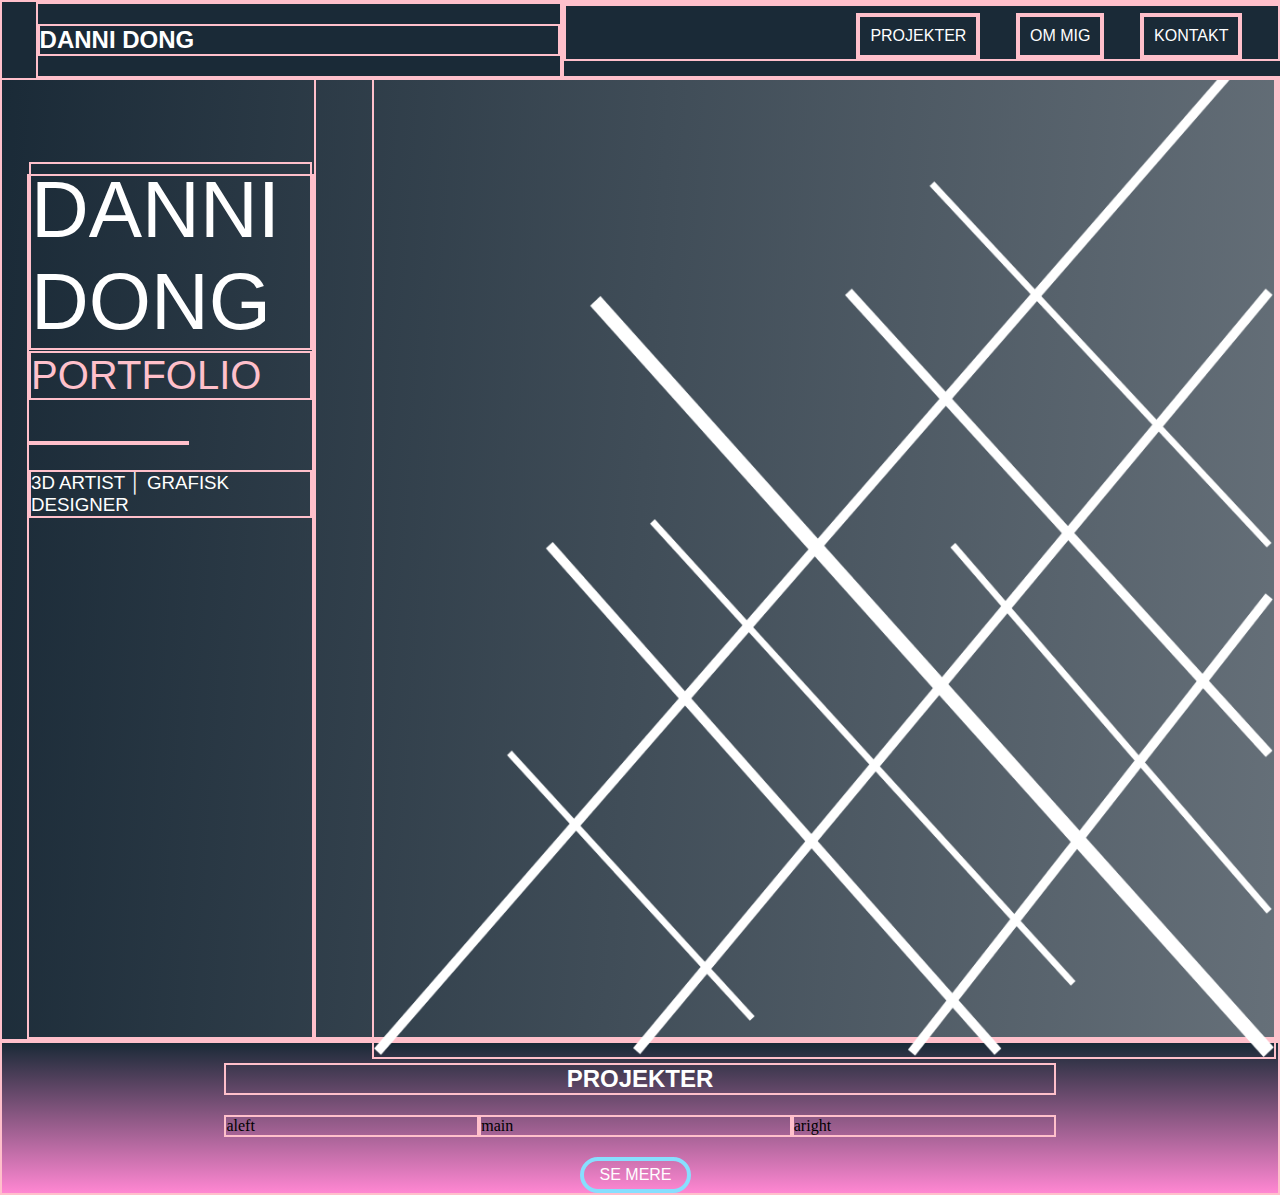
==== index.html @ 716572ba "homepage" ====
<!DOCTYPE html>
<html lang="en">

<head>
    <meta charset="UTF-8">
    <meta http-equiv="X-UA-Compatible" content="IE=edge">
    <meta name="viewport" content="width=device-width, initial-scale=1.0">
    <title>Exam</title>
    <link rel="stylesheet" href="style.css">
</head>

<body>
    <!--Menu-->
    <div class="header-nav-wrapper">
        <header class="header">
            <h2 class="menubar-name">DANNI DONG</h2>
        </header>
        <nav class="nav">

            <ul>
                <li><a href="#">KONTAKT</a></li>
                <li><a href="#">OM MIG</a></li>
                <li><a href="#">PROJEKTER</a></li>
            </ul>
        </nav>
    </div>

    <!--frontpage-->
    <div class="wrapper">
        <section class="start">
            <h1 class="name">DANNI DONG</h1>
            <h2 class="portfolio">PORTFOLIO</h2>
            <hr>
            <br>
            <h3 class="career">3D ARTIST │ GRAFISK DESIGNER</h3>

        </section>
        <div class="animation">
            animation
            <img class="landingpage_pic" src="pics/Group_1.png">
        </div>
    </div>
    <!--projekter-->

    <div class="project-wrapper">
        <h2 class="projects">PROJEKTER</h1>
            <aside class="project-aleft">aleft</aside>
            <main class="project-main">main</main>
            <aside class="project-aright">aright</aside>
            <a class="button" href="#">SE MERE</a>
    </div>


    </div>






</body>

</html>
---- style.css ----
body {
    margin: 0;
    padding: 0;
}

.wrapper {
    display: grid;
    grid-column: 1fr 1fr 1fr 1fr;
    grid-template-areas: 
    "top-section top-section animation animation";
    background: rgb(26,42,55);
    background: linear-gradient(94deg, rgba(26,42,55,1) 0%, rgba(102,112,121,1) 100%);
    color: white;
    
    
}
.name {
    font-size: 500%;
    margin-top:-5%;
    font-family: 'Segoe UI', Tahoma, Geneva, Verdana, sans-serif;
    font-weight: 400;
    margin-bottom: 5%;
  
}

.portfolio {
    font-size: 250%;
    font-family: 'Segoe UI', Tahoma, Geneva, Verdana, sans-serif;
    font-weight: 300;
    color: pink;
    margin-top: -4.5%;
}

hr {
    background-color: #87DFFF;
    width: 55%;
    float: left;
}

.menubar-name {
 color: white;
 font-family: 'Segoe UI', Tahoma, Geneva, Verdana, sans-serif;
}

.career {
    color: white;
    font-family: 'Segoe UI', Tahoma, Geneva, Verdana, sans-serif;
    font-weight: 400;
}

.start {
    grid-area: top-section;
    margin-left: 8.0%;
    margin-top: 55%;
}

.animation {
    grid-area: animation;
}



.header-nav-wrapper {
    display: grid;
    grid-column: 1fr 1fr ;
    grid-template-areas: 
    "header nav";
    background-color: #1A2A37;
    position: fixed;
    width: 100%;
}

.header {
    grid-area: header;
    margin-left: 6%;
}

.nav {
    grid-area: nav;
}



ul {
    list-style-type: none;
    padding: 0;
    margin: 0;
    overflow: hidden;

}

li {
    float: right;
    margin-right: 5%;
    margin-top: 1%;

}
li a {
    font-size: 15;
    display: block;
    text-decoration: none;
    text-align: center;
    color: white;
    padding: 10px;
    font-family: 'Segoe UI', Tahoma, Geneva, Verdana, sans-serif;
  
}

.landingpage_pic{
    height: 100%;
    width: 100vh;
    float: right;
}

body *{
    border: 2px solid pink;
}

.project-wrapper {
    
    display: grid;
    grid-column: 2% 1fr 1fr 1fr 2%;
    grid-template-areas: 
    ". projects-header projects-header projects-header ."
    ". aleft main aright ."
    ". . button . .";
    background: rgb(26,42,55);
    background: linear-gradient(180deg, rgba(26,42,55,1) 0%, rgba(255,135,210,1) 100%);

}

.project-aleft {
    grid-area: aleft;
}

.project-main {
    grid-area: main;
}

.project-aright {
    grid-area: aright;
}

.projects {
    grid-area: projects-header;
    text-align: center;
    font-family: 'Segoe UI', Tahoma, Geneva, Verdana, sans-serif;
    color: white;
}

.button {
    grid-area: button;
    padding: 5px;
    border: 4px solid #87DFFF;
    border-radius: 50px;
    text-decoration: none;
    text-align: center;
    width: 30%;
    margin-top: 20px;
    margin-right: auto;
    margin-left: auto;
    font-family: 'Segoe UI', Tahoma, Geneva, Verdana, sans-serif;
    color: white;
    
}
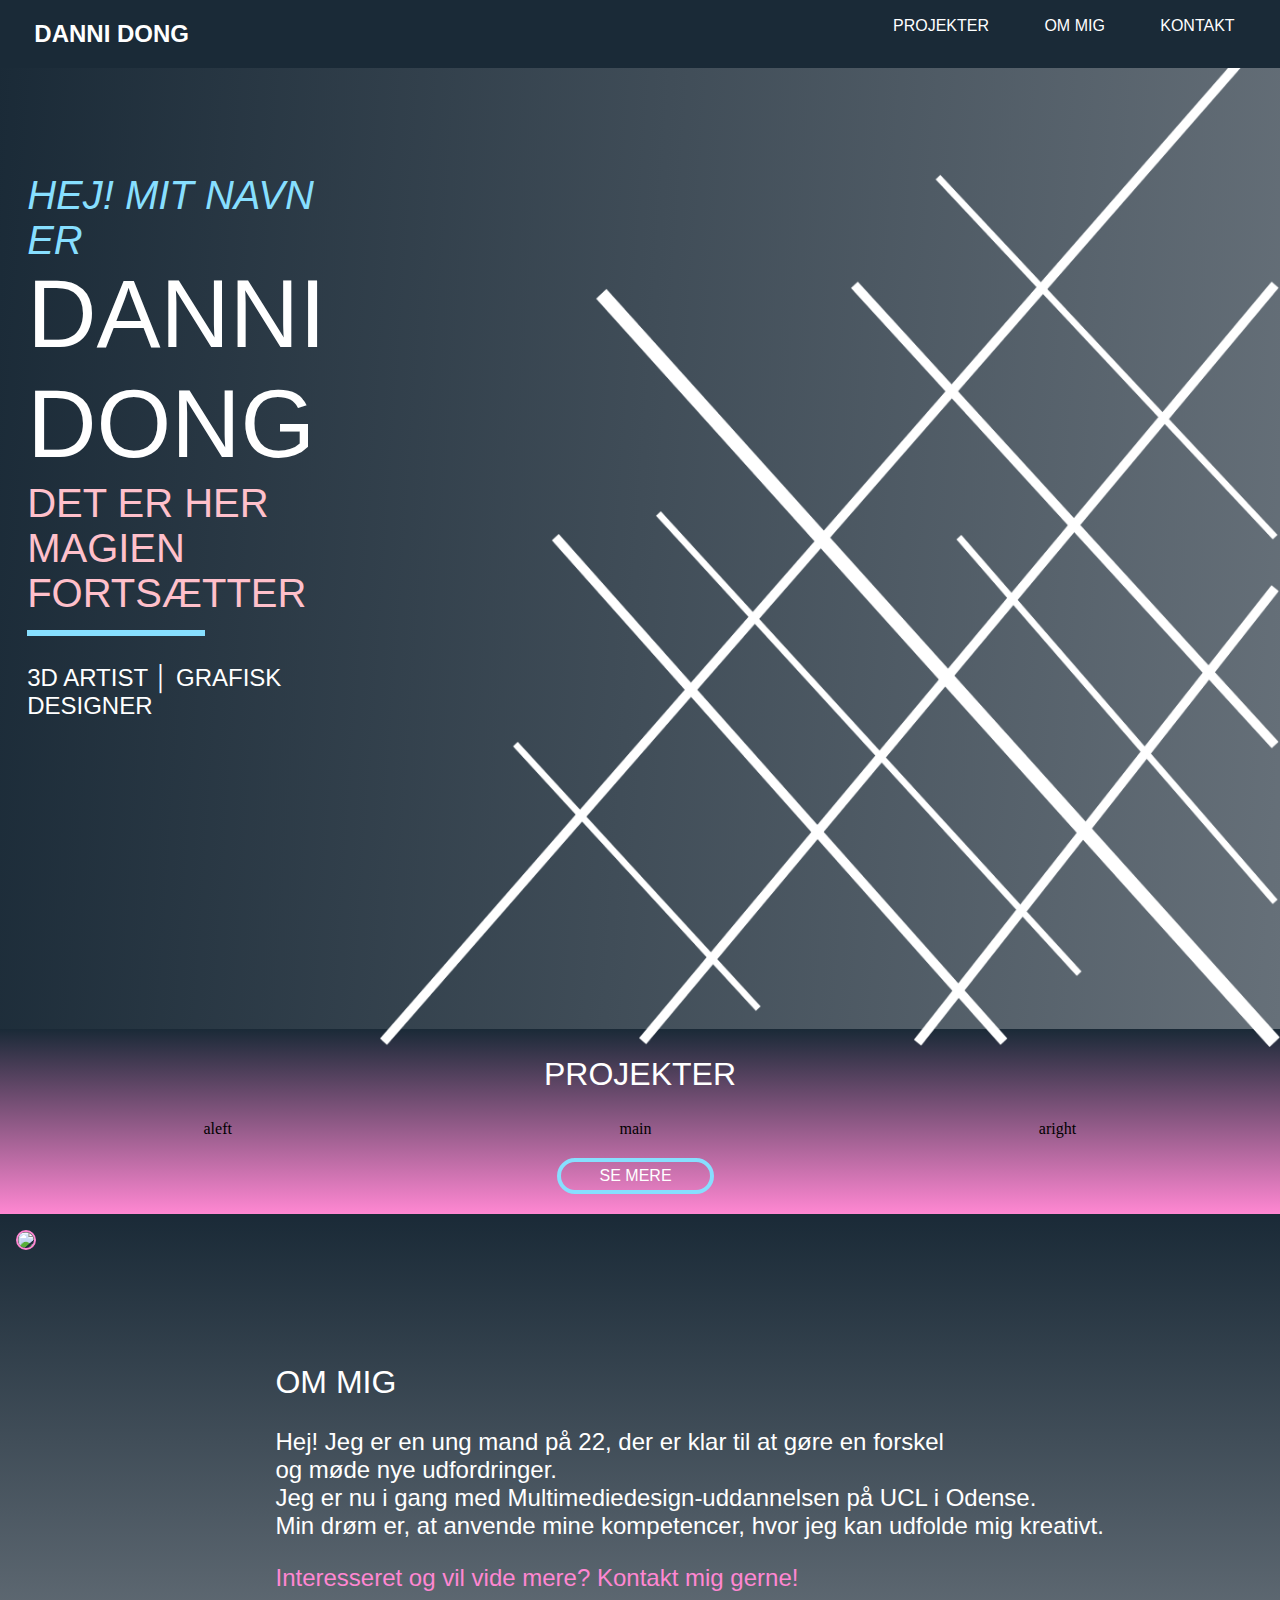
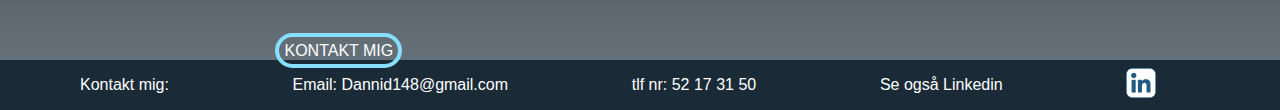
==== commit 6be2a0fa: "homepage" ====
--- a/index.html
+++ b/index.html
@@ -19,7 +19,7 @@
 
             <ul>
                 <li><a href="#">KONTAKT</a></li>
-                <li><a href="#">OM MIG</a></li>
+                <li><a href="#about-wrapper">OM MIG</a></li>
                 <li><a href="#">PROJEKTER</a></li>
             </ul>
         </nav>
@@ -28,8 +28,9 @@
     <!--frontpage-->
     <div class="wrapper">
         <section class="start">
+            <h2 class="intro_text"><i>HEJ! MIT NAVN ER</i></h2>
             <h1 class="name">DANNI DONG</h1>
-            <h2 class="portfolio">PORTFOLIO</h2>
+            <h2 class="portfolio">DET ER HER MAGIEN FORTSÆTTER</h2>
             <hr>
             <br>
             <h3 class="career">3D ARTIST │ GRAFISK DESIGNER</h3>
@@ -43,17 +44,41 @@
     <!--projekter-->
 
     <div class="project-wrapper">
-        <h2 class="projects">PROJEKTER</h1>
+        <h2 class="header_text">PROJEKTER</h1>
             <aside class="project-aleft">aleft</aside>
             <main class="project-main">main</main>
             <aside class="project-aright">aright</aside>
             <a class="button" href="#">SE MERE</a>
+
     </div>
+    <div id="about-wrapper">
+        <div class="image-danni">
+            <img class="imageofme" src="pics/danni_profil.png" height="468px">
+        </div>
+        <div class="bodytext">
+            <h2 class="header_aboutme">OM MIG</h2>
+            <p class="aboutmetext">Hej! Jeg er en ung mand på 22, der er klar til at gøre en forskel<br> og møde nye
+                udfordringer. <br> Jeg
+                er nu i gang med Multimediedesign-uddannelsen på UCL i Odense. <br>Min drøm er, at anvende mine
+                kompetencer,
+                hvor jeg kan udfolde mig kreativt.
+            </p>
+            <p class="contactinfo">Interesseret og vil vide mere? Kontakt mig gerne!</p>
+            <a class="button" href="#">KONTAKT MIG</a>
+        </div>
 
 
     </div>
 
+    <footer class="footer">
+        <p class="contact"> Kontakt mig:</p>
+        <p class="email">Email: Dannid148@gmail.com</p>
+        <p class="phonumber">tlf nr: 52 17 31 50</p>
 
+        <p class="linkedintext">Se også Linkedin</p>
+        <img class="linkedinlogo" src="pics/Group 4.png" width="30px">
+
+    </footer>
 
 
 
--- a/style.css
+++ b/style.css
@@ -11,41 +11,60 @@
     background: rgb(26,42,55);
     background: linear-gradient(94deg, rgba(26,42,55,1) 0%, rgba(102,112,121,1) 100%);
     color: white;
-    
-    
-}
+    animation: background 3s infinite; 
+}
+@keyframes background {
+    0% {  background: rgb(26,42,55);
+        background: linear-gradient(94deg, rgba(26,42,55,1) 0%, rgba(102,112,121,1) 100%);}
+    100% { background: rgb(26,42,55);
+        background: linear-gradient(94deg, rgba(102,112,121,1 ) 0%, rgba(26,42,55,1) 100%);}
+}
+
 .name {
-    font-size: 500%;
-    margin-top:-5%;
+    font-size: 600%;
+    margin-top:-1%;
     font-family: 'Segoe UI', Tahoma, Geneva, Verdana, sans-serif;
     font-weight: 400;
     margin-bottom: 5%;
+    
   
+}
+.intro_text {
+    font-size: 250%;
+    font-family: 'Segoe UI', Tahoma, Geneva, Verdana, sans-serif;
+    font-weight: 400;
+    color: #87DFFF;
+    margin-top: -4.5%;
+    margin-bottom: -1%;
 }
 
 .portfolio {
     font-size: 250%;
     font-family: 'Segoe UI', Tahoma, Geneva, Verdana, sans-serif;
-    font-weight: 300;
+    font-weight: 400;
     color: pink;
     margin-top: -4.5%;
+    margin-bottom: 2%;
 }
 
 hr {
     background-color: #87DFFF;
     width: 55%;
     float: left;
+    border: 3px solid #87DFFF;
 }
 
 .menubar-name {
  color: white;
  font-family: 'Segoe UI', Tahoma, Geneva, Verdana, sans-serif;
+
 }
 
 .career {
     color: white;
     font-family: 'Segoe UI', Tahoma, Geneva, Verdana, sans-serif;
     font-weight: 400;
+    font-size: 150%;
 }
 
 .start {
@@ -112,25 +131,26 @@
     float: right;
 }
 
-body *{
-    border: 2px solid pink;
-}
+
 
 .project-wrapper {
     
     display: grid;
-    grid-column: 2% 1fr 1fr 1fr 2%;
-    grid-template-areas: 
-    ". projects-header projects-header projects-header ."
-    ". aleft main aright ."
-    ". . button . .";
+    grid-column: 1fr 1fr 1fr;
+    grid-template-areas: 
+    "projects-header projects-header projects-header"
+    "aleft main aright"
+    ". button .";
     background: rgb(26,42,55);
     background: linear-gradient(180deg, rgba(26,42,55,1) 0%, rgba(255,135,210,1) 100%);
+    margin:auto;
+    text-align: center;
 
 }
 
 .project-aleft {
     grid-area: aleft;
+    margin-left: 8%;
 }
 
 .project-main {
@@ -139,13 +159,16 @@
 
 .project-aright {
     grid-area: aright;
-}
-
-.projects {
+    margin-right: 8%;
+}
+
+.header_text {
     grid-area: projects-header;
     text-align: center;
     font-family: 'Segoe UI', Tahoma, Geneva, Verdana, sans-serif;
     color: white;
+    font-weight: 400;
+    font-size: 200%;
 }
 
 .button {
@@ -159,7 +182,97 @@
     margin-top: 20px;
     margin-right: auto;
     margin-left: auto;
-    font-family: 'Segoe UI', Tahoma, Geneva, Verdana, sans-serif;
-    color: white;
-    
-}+    margin-bottom: 20px;
+    font-family: 'Segoe UI', Tahoma, Geneva, Verdana, sans-serif;
+    color: white;
+    
+}
+
+#about-wrapper {
+    display: grid;
+    grid-column:  1fr 1fr 1fr;
+    background: rgb(26,42,55);
+background: linear-gradient(180deg, rgba(26,42,55,1) 0%, rgba(102,112,121,1) 100%);
+grid-template-areas: 
+"picofme bodytext bodytext";
+
+}
+
+.header_aboutme {
+    color: white;
+    margin-top: 15%;
+    margin-right: 50%;
+    font-family: 'Segoe UI', Tahoma, Geneva, Verdana, sans-serif;
+    font-weight: 400;
+    font-size: 200%;
+}
+.imageofme {
+    grid-area: picofme;
+    margin-top: 10%;
+    margin-bottom: 10%;
+    margin-left: 10%;
+    border: 2px solid #FF87D2;
+    border-radius: 300px;
+}
+
+.bodytext {
+    margin-left: 10%;
+    grid-area: bodytext;
+
+}
+
+.aboutmetext {
+    color: white;
+    font-size: 150%;
+    font-family: 'Segoe UI', Tahoma, Geneva, Verdana, sans-serif;
+
+}
+
+.contactinfo {
+    color: #FF87D2;
+    font-size: 150%;
+    font-family: 'Segoe UI', Tahoma, Geneva, Verdana, sans-serif;
+    margin-bottom: 5%;
+}
+
+.footer {
+   display: grid;   
+    background: rgb(26,42,55);
+    grid-column: 1fr 1fr 1fr 1fr 1fr;
+    grid-template-areas: 
+    "contact email phonenumber linkedin linkedinlogo";
+    color: white;
+    font-family: 'Segoe UI', Tahoma, Geneva, Verdana, sans-serif;
+
+}
+
+.contact {
+    grid-area: contact;
+    margin-left: 80px;
+}
+
+.email {
+    grid-area: email;
+    
+}
+
+.phonenumber {
+    grid-area: phonenumber;
+    
+}
+
+
+
+.linkedintext {
+    grid-area: linkedin;
+    float: right;
+  
+}
+
+.linkedinlogo {
+    grid-area: linkedinlogo;
+    margin-top: 5%;
+    
+
+}
+
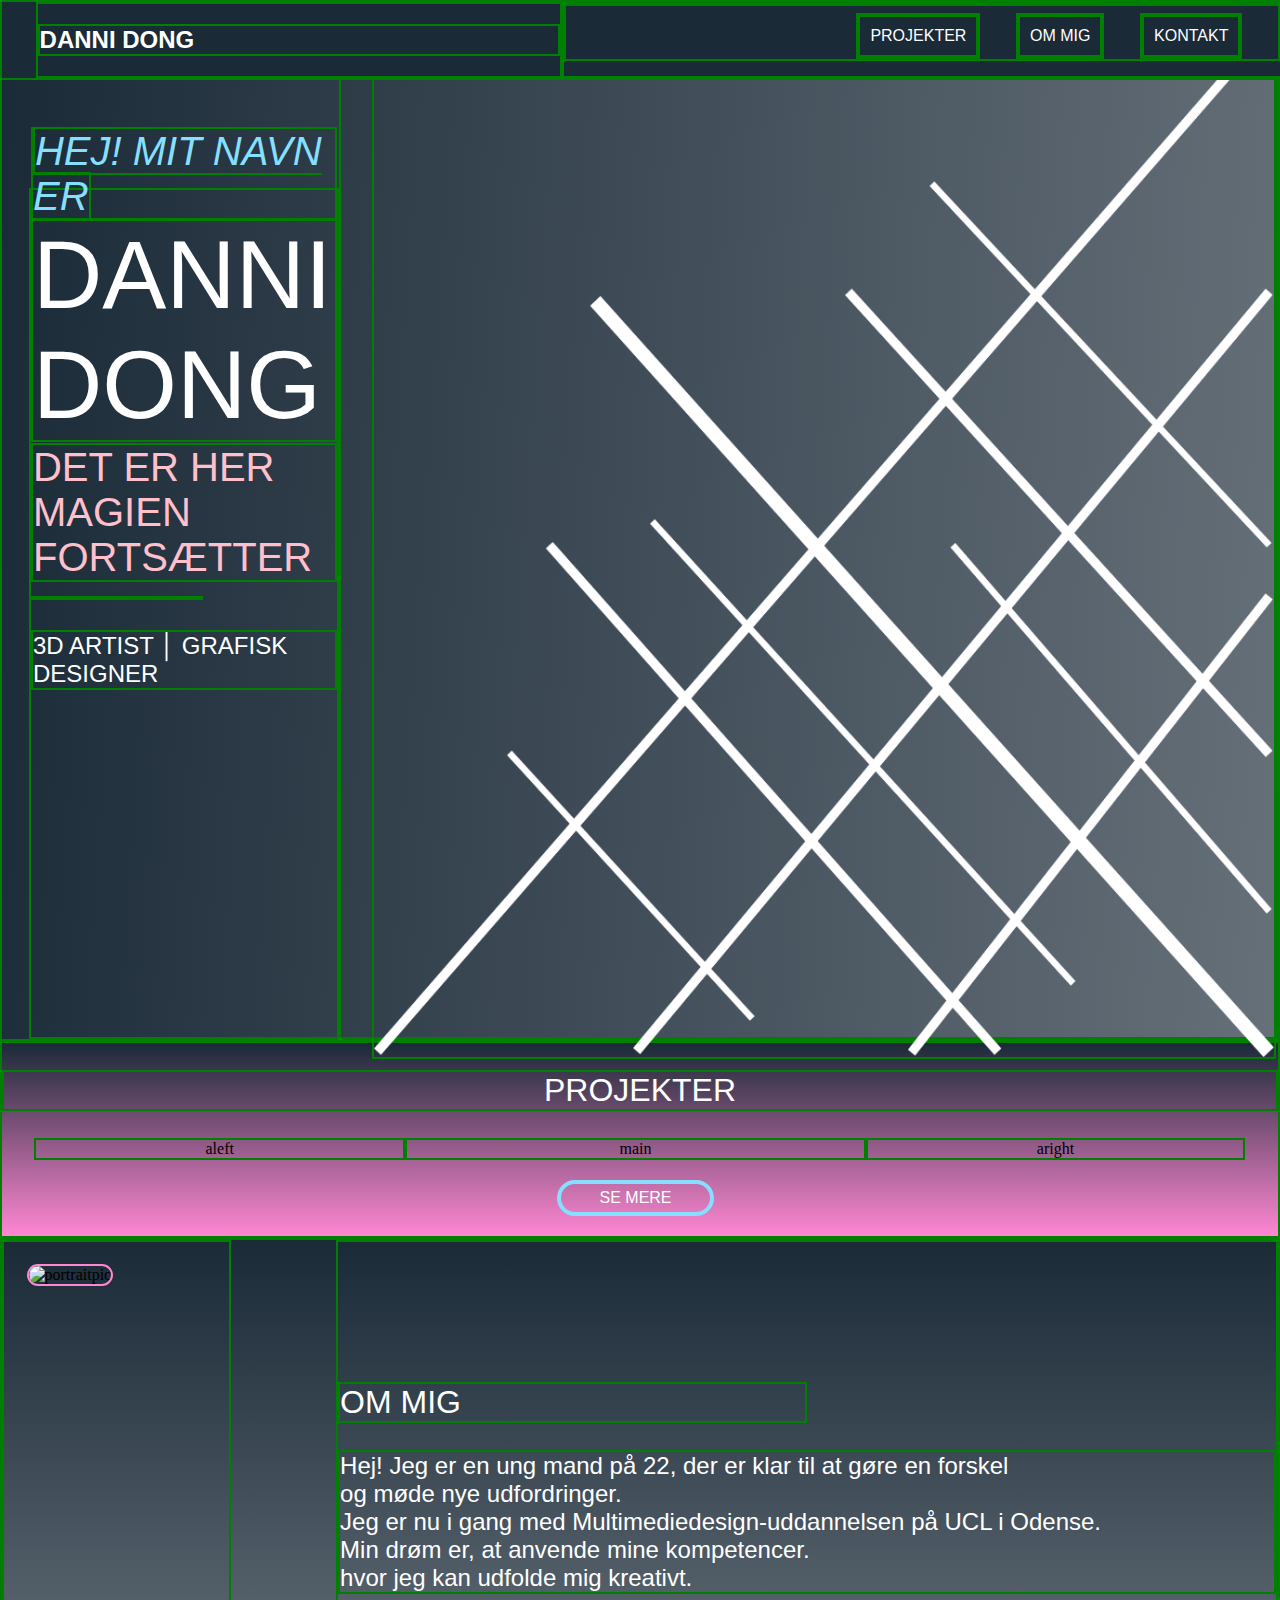
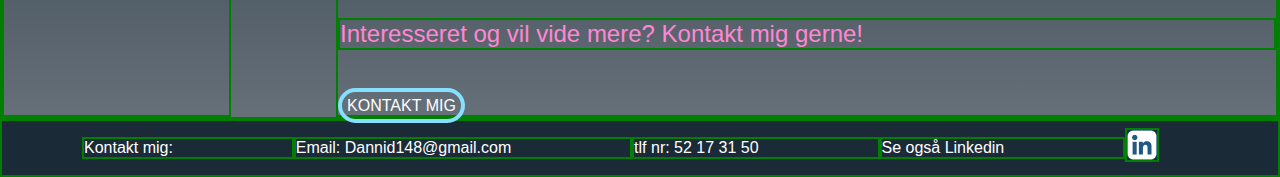
==== commit fdacb032: "validator_check" ====
--- a/index.html
+++ b/index.html
@@ -14,6 +14,8 @@
     <div class="header-nav-wrapper">
         <header class="header">
             <h2 class="menubar-name">DANNI DONG</h2>
+
+
         </header>
         <nav class="nav">
 
@@ -38,29 +40,31 @@
         </section>
         <div class="animation">
             animation
-            <img class="landingpage_pic" src="pics/Group_1.png">
+            <img class="landingpage_pic" src="pics/Group_1.png" alt="glitter">
         </div>
     </div>
     <!--projekter-->
 
     <div class="project-wrapper">
-        <h2 class="header_text">PROJEKTER</h1>
-            <aside class="project-aleft">aleft</aside>
-            <main class="project-main">main</main>
-            <aside class="project-aright">aright</aside>
-            <a class="button" href="#">SE MERE</a>
+        <h2 class="header_text">PROJEKTER</h2>
+        <aside class="project-aleft">aleft</aside>
+        <main class="project-main">main</main>
+        <aside class="project-aright">aright</aside>
+        <a class="button" href="#">SE MERE</a>
 
     </div>
+
+    <!--About me-->
     <div id="about-wrapper">
         <div class="image-danni">
-            <img class="imageofme" src="pics/danni_profil.png" height="468px">
+            <img class="imageofme" src="pics/danni_profil.png" alt="portraitpic">
         </div>
         <div class="bodytext">
             <h2 class="header_aboutme">OM MIG</h2>
             <p class="aboutmetext">Hej! Jeg er en ung mand på 22, der er klar til at gøre en forskel<br> og møde nye
                 udfordringer. <br> Jeg
                 er nu i gang med Multimediedesign-uddannelsen på UCL i Odense. <br>Min drøm er, at anvende mine
-                kompetencer,
+                kompetencer.<br>
                 hvor jeg kan udfolde mig kreativt.
             </p>
             <p class="contactinfo">Interesseret og vil vide mere? Kontakt mig gerne!</p>
@@ -70,13 +74,14 @@
 
     </div>
 
+    <!--footer-->
     <footer class="footer">
         <p class="contact"> Kontakt mig:</p>
         <p class="email">Email: Dannid148@gmail.com</p>
         <p class="phonumber">tlf nr: 52 17 31 50</p>
 
         <p class="linkedintext">Se også Linkedin</p>
-        <img class="linkedinlogo" src="pics/Group 4.png" width="30px">
+        <img class="linkedinlogo" src="pics/Group_4.png" alt="linkedinlogo">
 
     </footer>
 
--- a/style.css
+++ b/style.css
@@ -1,6 +1,7 @@
 body {
     margin: 0;
     padding: 0;
+    background-color: rgb(26,42,55);;
 }
 
 .wrapper {
@@ -8,17 +9,11 @@
     grid-column: 1fr 1fr 1fr 1fr;
     grid-template-areas: 
     "top-section top-section animation animation";
-    background: rgb(26,42,55);
     background: linear-gradient(94deg, rgba(26,42,55,1) 0%, rgba(102,112,121,1) 100%);
     color: white;
-    animation: background 3s infinite; 
-}
-@keyframes background {
-    0% {  background: rgb(26,42,55);
-        background: linear-gradient(94deg, rgba(26,42,55,1) 0%, rgba(102,112,121,1) 100%);}
-    100% { background: rgb(26,42,55);
-        background: linear-gradient(94deg, rgba(102,112,121,1 ) 0%, rgba(26,42,55,1) 100%);}
-}
+   
+}
+
 
 .name {
     font-size: 600%;
@@ -34,7 +29,7 @@
     font-family: 'Segoe UI', Tahoma, Geneva, Verdana, sans-serif;
     font-weight: 400;
     color: #87DFFF;
-    margin-top: -4.5%;
+    margin-top: -20.5%;
     margin-bottom: -1%;
 }
 
@@ -60,6 +55,7 @@
 
 }
 
+
 .career {
     color: white;
     font-family: 'Segoe UI', Tahoma, Geneva, Verdana, sans-serif;
@@ -87,11 +83,13 @@
     background-color: #1A2A37;
     position: fixed;
     width: 100%;
+   
 }
 
 .header {
     grid-area: header;
     margin-left: 6%;
+   
 }
 
 .nav {
@@ -141,7 +139,6 @@
     "projects-header projects-header projects-header"
     "aleft main aright"
     ". button .";
-    background: rgb(26,42,55);
     background: linear-gradient(180deg, rgba(26,42,55,1) 0%, rgba(255,135,210,1) 100%);
     margin:auto;
     text-align: center;
@@ -191,7 +188,6 @@
 #about-wrapper {
     display: grid;
     grid-column:  1fr 1fr 1fr;
-    background: rgb(26,42,55);
 background: linear-gradient(180deg, rgba(26,42,55,1) 0%, rgba(102,112,121,1) 100%);
 grid-template-areas: 
 "picofme bodytext bodytext";
@@ -213,6 +209,7 @@
     margin-left: 10%;
     border: 2px solid #FF87D2;
     border-radius: 300px;
+    height:468px;
 }
 
 .bodytext {
@@ -272,7 +269,10 @@
 .linkedinlogo {
     grid-area: linkedinlogo;
     margin-top: 5%;
-    
-
-}
-
+    width:30px;
+
+}
+
+body *{
+    border: 2px solid green;
+}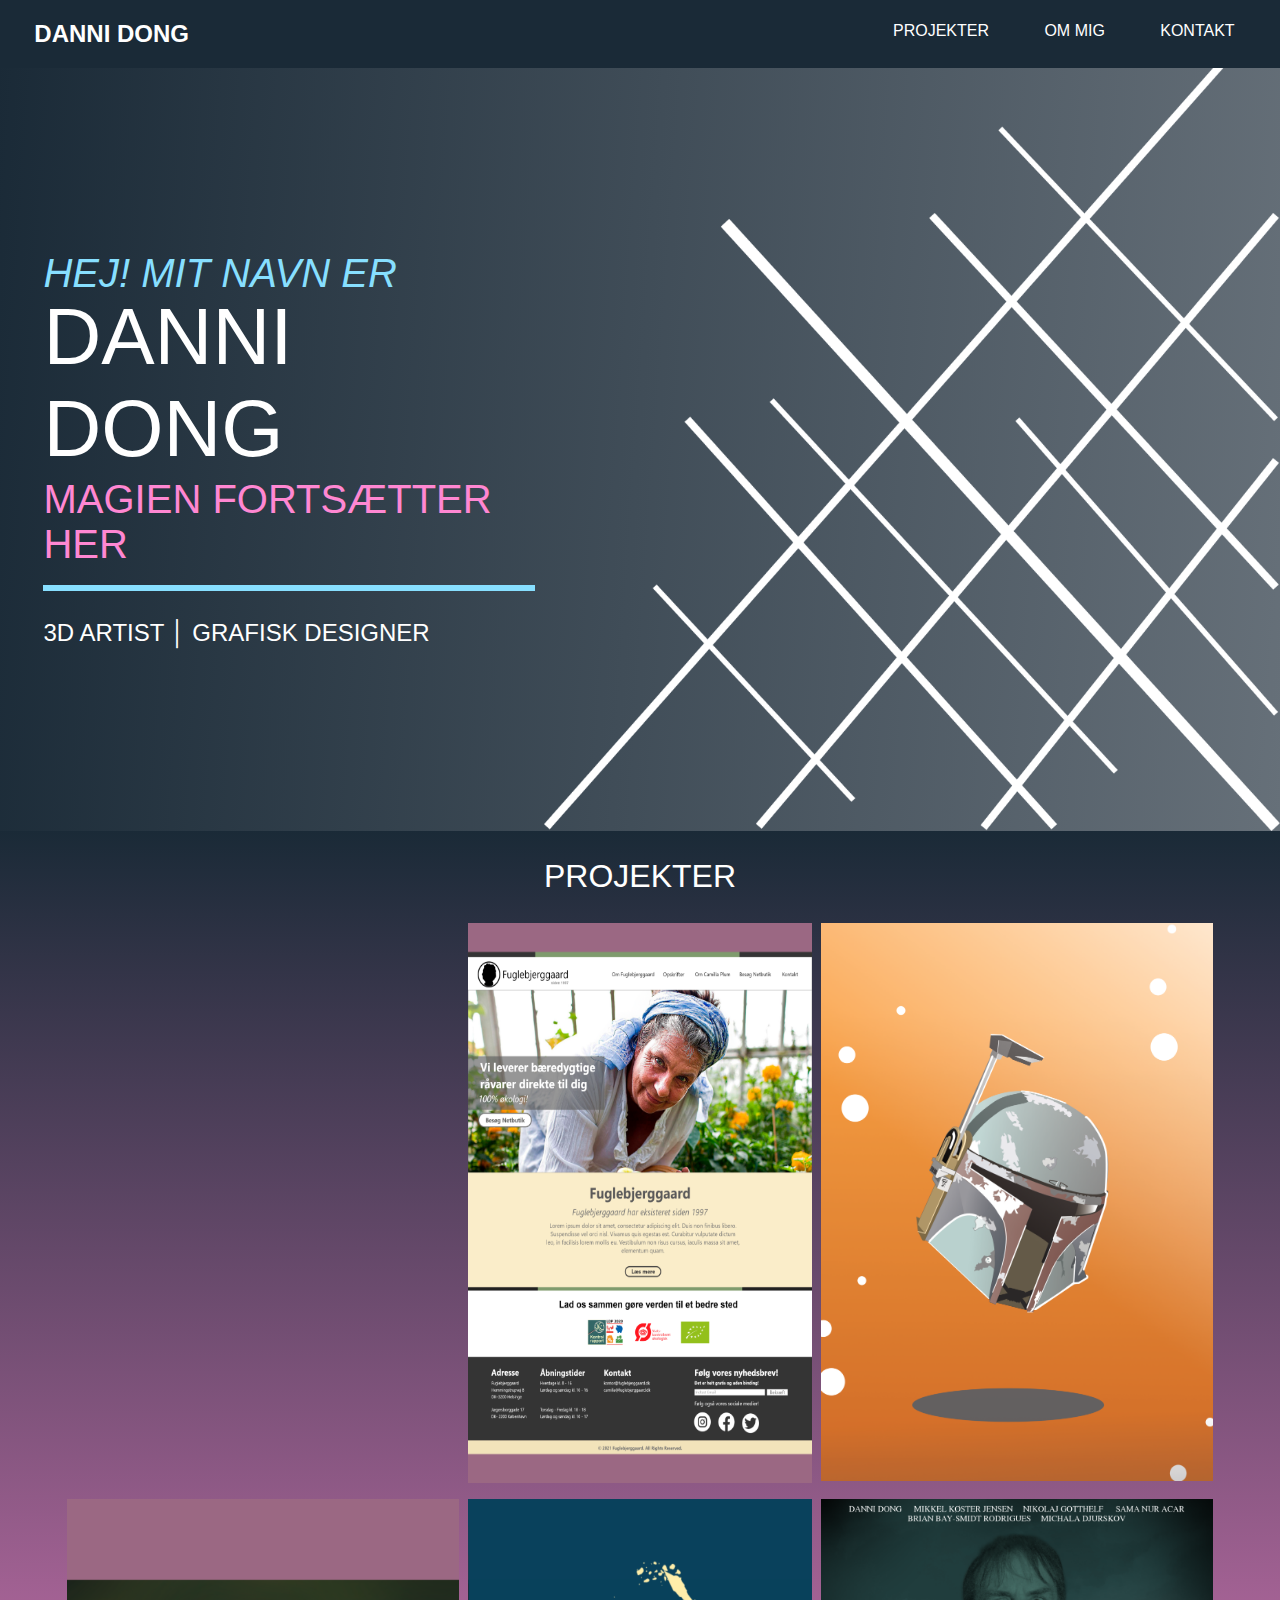
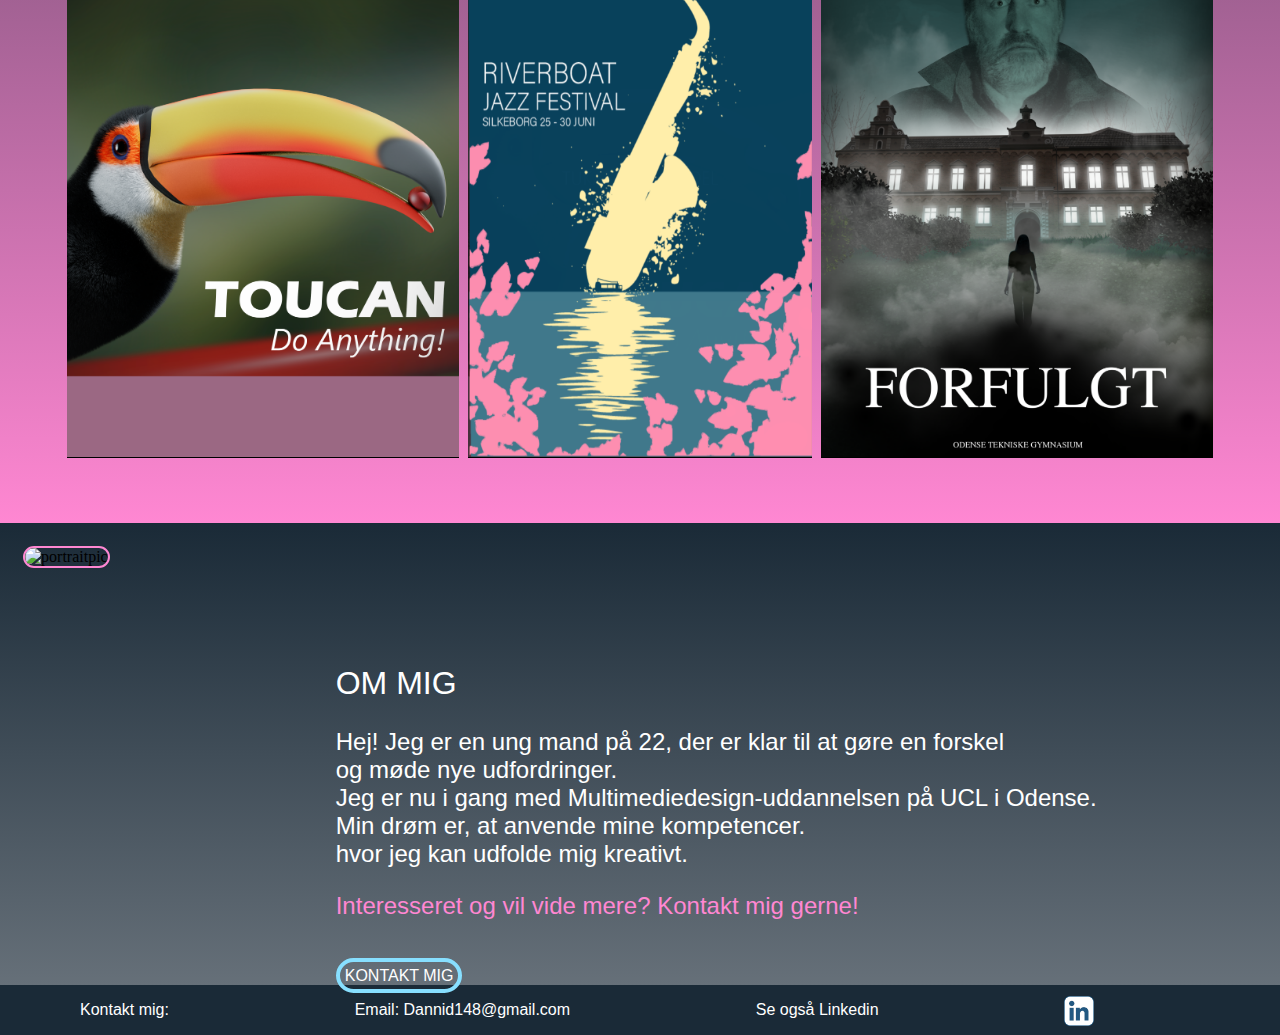
==== commit c6d76547: "index.html" ====
--- a/index.html
+++ b/index.html
@@ -3,9 +3,9 @@
 
 <head>
     <meta charset="UTF-8">
-    <meta http-equiv="X-UA-Compatible" content="IE=edge">
+
     <meta name="viewport" content="width=device-width, initial-scale=1.0">
-    <title>Exam</title>
+    <title>Danni Dong</title>
     <link rel="stylesheet" href="style.css">
 </head>
 
@@ -13,7 +13,9 @@
     <!--Menu-->
     <div class="header-nav-wrapper">
         <header class="header">
-            <h2 class="menubar-name">DANNI DONG</h2>
+            <a href="#">
+                <h2 class="menubar-name">DANNI DONG</h2>
+            </a>
 
 
         </header>
@@ -22,7 +24,7 @@
             <ul>
                 <li><a href="#">KONTAKT</a></li>
                 <li><a href="#about-wrapper">OM MIG</a></li>
-                <li><a href="#">PROJEKTER</a></li>
+                <li><a href="#project-wrapper">PROJEKTER</a></li>
             </ul>
         </nav>
     </div>
@@ -32,26 +34,43 @@
         <section class="start">
             <h2 class="intro_text"><i>HEJ! MIT NAVN ER</i></h2>
             <h1 class="name">DANNI DONG</h1>
-            <h2 class="portfolio">DET ER HER MAGIEN FORTSÆTTER</h2>
+            <h2 class="portfolio">MAGIEN FORTSÆTTER HER</h2>
             <hr>
             <br>
             <h3 class="career">3D ARTIST │ GRAFISK DESIGNER</h3>
 
         </section>
         <div class="animation">
-            animation
-            <img class="landingpage_pic" src="pics/Group_1.png" alt="glitter">
+            <img class="gitter" src="pics/Group_1.png" alt="glitter">
         </div>
     </div>
+
+
     <!--projekter-->
+    <div id="project-wrapper">
+        <h2 class="header_text">PROJEKTER</h2>
+        <aside class="project-left">
+            <img class="images" src="pics/trapholt_overlay.png" alt="trapholt">
+        </aside>
 
-    <div class="project-wrapper">
-        <h2 class="header_text">PROJEKTER</h2>
-        <aside class="project-aleft">aleft</aside>
-        <main class="project-main">main</main>
-        <aside class="project-aright">aright</aside>
-        <a class="button" href="#">SE MERE</a>
+        <main class="uxui-main">
+            <img class="images" src="pics/fuglebjergaard_overlay.png" alt="fuglebjergaard">
+        </main>
 
+        <aside class="illustrator-left">
+            <img class="images" src="pics/illustrator_overlay.png" alt="bobahelmet">
+        </aside>
+
+
+        <aside class="threed-left">
+            <a href="projekt_tukan.html"><img class="images" src="pics/tukan_overlay.png" alt="tukan3d"></a>
+        </aside>
+        <div class="project-main">
+            <img class="images" src="pics/riverboat_plakat_overlay.png" alt="tukan3d">
+        </div>
+        <aside class="project-right">
+            <img class="images" src="pics/forfulgt_overlay.png" alt="tukan3d">
+        </aside>
     </div>
 
     <!--About me-->
@@ -78,10 +97,10 @@
     <footer class="footer">
         <p class="contact"> Kontakt mig:</p>
         <p class="email">Email: Dannid148@gmail.com</p>
-        <p class="phonumber">tlf nr: 52 17 31 50</p>
-
         <p class="linkedintext">Se også Linkedin</p>
-        <img class="linkedinlogo" src="pics/Group_4.png" alt="linkedinlogo">
+        <a
+            href="https://www.linkedin.com/in/danni-d-769424b8?miniProfileUrn=urn%3Ali%3Afs_miniProfile%3AACoAABj6sUEBEfX4HImsszaG65QDLnyLVxs5_1g&lipi=urn%3Ali%3Apage%3Ad_flagship3_search_srp_people%3BKlRC2iuBQcKvRQpegB79zQ%3D%3D"><img
+                class="linkedinlogo" src="pics/Group_4.png" alt="linkedinlogo"></a>
 
     </footer>
 
--- a/style.css
+++ b/style.css
@@ -1,9 +1,14 @@
+
 body {
     margin: 0;
     padding: 0;
     background-color: rgb(26,42,55);;
 }
 
+a {
+    text-decoration: none;
+    
+}
 .wrapper {
     display: grid;
     grid-column: 1fr 1fr 1fr 1fr;
@@ -11,19 +16,21 @@
     "top-section top-section animation animation";
     background: linear-gradient(94deg, rgba(26,42,55,1) 0%, rgba(102,112,121,1) 100%);
     color: white;
-   
+    width: 100%;
+    margin: 0;
+
 }
 
 
 .name {
-    font-size: 600%;
+    font-size: 500%;
     margin-top:-1%;
     font-family: 'Segoe UI', Tahoma, Geneva, Verdana, sans-serif;
     font-weight: 400;
     margin-bottom: 5%;
-    
-  
-}
+    width: 500px;
+}
+
 .intro_text {
     font-size: 250%;
     font-family: 'Segoe UI', Tahoma, Geneva, Verdana, sans-serif;
@@ -37,14 +44,14 @@
     font-size: 250%;
     font-family: 'Segoe UI', Tahoma, Geneva, Verdana, sans-serif;
     font-weight: 400;
-    color: pink;
+    color: #FF87D2;
     margin-top: -4.5%;
     margin-bottom: 2%;
 }
 
 hr {
     background-color: #87DFFF;
-    width: 55%;
+    width: 97%;
     float: left;
     border: 3px solid #87DFFF;
 }
@@ -66,11 +73,20 @@
 .start {
     grid-area: top-section;
     margin-left: 8.0%;
-    margin-top: 55%;
+    margin-top: 65%;
+ 
 }
 
 .animation {
     grid-area: animation;
+
+
+
+}
+.gitter {
+    
+    height: 100%;
+    width: 100%;
 }
 
 
@@ -83,6 +99,7 @@
     background-color: #1A2A37;
     position: fixed;
     width: 100%;
+    z-index: 1;
    
 }
 
@@ -109,8 +126,7 @@
 li {
     float: right;
     margin-right: 5%;
-    margin-top: 1%;
-
+    margin-top: 1.7%;
 }
 li a {
     font-size: 15;
@@ -120,9 +136,12 @@
     color: white;
     padding: 10px;
     font-family: 'Segoe UI', Tahoma, Geneva, Verdana, sans-serif;
-  
-}
-
+}
+
+li a:hover {
+    margin-top: 1.7%;
+    border-bottom: 2px solid #87DFFF;
+}
 .landingpage_pic{
     height: 100%;
     width: 100vh;
@@ -131,34 +150,88 @@
 
 
 
-.project-wrapper {
+#project-wrapper {
     
     display: grid;
     grid-column: 1fr 1fr 1fr;
-    grid-template-areas: 
-    "projects-header projects-header projects-header"
-    "aleft main aright"
+    grid-template-areas:
+    ". projects-header ." 
+    "project-left uxui-main illustrator-left"
+    "three-left project-main project-right"
     ". button .";
     background: linear-gradient(180deg, rgba(26,42,55,1) 0%, rgba(255,135,210,1) 100%);
     margin:auto;
     text-align: center;
-
-}
-
-.project-aleft {
-    grid-area: aleft;
+    padding: 0% 10% 5% 10%;
+
+}
+
+.project-left {
+    background: url("pics/trapholt.png");
+    background-repeat:no-repeat;
+    background-size: 100% 100%;
+    grid-area: project-left;
+  
+    margin-left: -20%;
+    margin-right: -8%;
+    margin-bottom: 6%;
+
+   
+}
+
+.uxui-main {
+    background: url("pics/fuglebjerregaard.png");
+    background-repeat:no-repeat;
+    background-size: 100% 100%;
+    grid-area: uxui-main;
+    background-color: black;
     margin-left: 8%;
-}
-
+    margin-right: 8%;
+    margin-bottom: 4%;
+}
+
+.illustrator-left {
+    background: url("pics/illustrator.png");
+    background-repeat:no-repeat;
+    background-size: 100% 100%;
+ 
+    grid-area: illustrator-left;
+    margin-left: -8%;
+    margin-right: -20%;
+    margin-bottom: 6%;
+    background-color: black;
+}
+
+
+.threed-left {
+    background: url("pics/tukan.png");
+    background-repeat:no-repeat;
+    background-size: 100% 100%;
+    grid-area: three-left;
+    margin-left: -20%;
+    margin-right: -8%;
+    background-color: black;
+}
 .project-main {
-    grid-area: main;
-}
-
-.project-aright {
-    grid-area: aright;
+    background: url("pics/riverboat.png");
+    background-repeat:no-repeat;
+    background-size: 100% 100%;
+    grid-area: project-main;
+    margin-left: 8%;
     margin-right: 8%;
-}
-
+    background-color: black;
+}
+
+.project-right {
+    background: url("pics/forfulgt.png");
+    background-repeat:no-repeat;
+    background-size: 100% 100%;
+    grid-area: project-right;
+    margin-left: -8%;
+    margin-right: -20%;
+    background-color: black;
+    
+}
 .header_text {
     grid-area: projects-header;
     text-align: center;
@@ -166,7 +239,9 @@
     color: white;
     font-weight: 400;
     font-size: 200%;
-}
+    
+}
+
 
 .button {
     grid-area: button;
@@ -235,9 +310,9 @@
 .footer {
    display: grid;   
     background: rgb(26,42,55);
-    grid-column: 1fr 1fr 1fr 1fr 1fr;
+    grid-column: 1fr 1fr 1fr 1fr;
     grid-template-areas: 
-    "contact email phonenumber linkedin linkedinlogo";
+    "contact email linkedin linkedinlogo";
     color: white;
     font-family: 'Segoe UI', Tahoma, Geneva, Verdana, sans-serif;
 
@@ -273,6 +348,666 @@
 
 }
 
-body *{
-    border: 2px solid green;
-}+.images {
+    width: 100%;
+    height: 100%;
+    opacity: 0%;
+
+}
+
+.images:hover {
+    transition: 0.5s;
+    opacity: 100%;
+} 
+
+/*ipad pro størrelse------------------------------------------*/
+@media screen and (max-width: 1024px) {
+    .wrapper {
+        display: grid;
+        grid-column: 1fr;
+        grid-template-areas: 
+        "top-section" "animation";
+        background: linear-gradient(94deg, rgba(26,42,55,1) 0%, rgba(102,112,121,1) 100%);
+        color: white;
+        width: 100%;
+        margin: 0;
+    
+    }
+    .header-nav-wrapper {
+        display: grid;
+        grid-column: 1fr 1fr;
+        grid-template-areas: 
+        "header nav";
+        background-color: #1A2A37;
+        position: fixed;
+        width: 100%;
+        z-index: 1;
+       
+    }
+    #project-wrapper {
+    
+        display: grid;
+        grid-column: 1fr 1fr 1fr;
+        grid-template-areas:
+        "projects-header" 
+        "project-left"
+        "uxui-main"
+        "illustrator-left"
+        "three-left"
+        "project-main"
+        "project-right";
+       
+        background: linear-gradient(180deg, rgba(26,42,55,1) 0%, rgba(255,135,210,1) 100%);
+        margin:auto;
+        text-align: center;
+        padding: 0% 10% 5% 10%;
+    
+    }
+    #about-wrapper {
+        display: grid;
+        grid-column:  1fr;
+    background: linear-gradient(180deg, rgba(26,42,55,1) 0%, rgba(102,112,121,1) 100%);
+    grid-template-areas: 
+    "picofme" "bodytext";
+    
+    }
+    .project-left {
+        background: url("pics/trapholt.png");
+        background-repeat:no-repeat;
+        background-size: 100% 100%;
+        grid-area: project-left;
+      
+        margin-left: auto;
+        margin-right: auto;
+        margin-bottom: 6%;
+    
+       
+    }
+    
+    .uxui-main {
+        background: url("pics/fuglebjerregaard.png");
+        background-repeat:no-repeat;
+        background-size: 100% 100%;
+        grid-area: uxui-main;
+        background-color: black;
+        margin-left: auto;
+        margin-right: auto;
+        margin-bottom: 4%;
+    }
+    
+    .illustrator-left {
+        background: url("pics/illustrator.png");
+        background-repeat:no-repeat;
+        background-size: 100% 100%;
+     
+        grid-area: illustrator-left;
+        margin-left: auto;
+        margin-right: auto;
+        margin-bottom: 6%;
+        background-color: black;
+    }
+    
+    
+    .threed-left {
+        background: url("pics/tukan.png");
+        background-repeat:no-repeat;
+        background-size: 100% 100%;
+        grid-area: three-left;
+        margin-left: auto;
+        margin-right: auto;
+        background-color: black;
+    }
+    .project-main {
+        background: url("pics/riverboat.png");
+        background-repeat:no-repeat;
+        background-size: 100% 100%;
+        grid-area: project-main;
+        margin-left: auto;
+        margin-right: auto;
+        background-color: black;
+    }
+    
+    .project-right {
+        background: url("pics/forfulgt.png");
+        background-repeat:no-repeat;
+        background-size: 100% 100%;
+        grid-area: project-right;
+        margin-left: auto;
+        margin-right: auto;
+        background-color: black;
+        
+    }
+
+    #about-wrapper {
+        display: grid;
+        grid-column:  1fr 1fr 1fr;
+    background: linear-gradient(180deg, rgba(26,42,55,1) 0%, rgba(102,112,121,1) 100%);
+    grid-template-areas: 
+    "picofme" "bodytext";
+    text-align: auto;
+    
+    }
+
+    .header_aboutme {
+        color: white;
+        margin-top: 15%;
+        margin-left: auto;
+        margin-right: auto;
+        font-family: 'Segoe UI', Tahoma, Geneva, Verdana, sans-serif;
+        font-weight: 400;
+        font-size: 200%;
+     
+    }
+    .imageofme {
+        grid-area: picofme;
+        margin-top: 10%;
+        margin-bottom: 10%;
+        margin-left: 26%;
+        
+        border: 2px solid #FF87D2;
+        border-radius: 300px;
+        height:468px;
+    }
+    
+    .bodytext {
+        margin-left: 1%;
+        grid-area: bodytext;
+        text-align: center;
+        margin-top: -15%;
+        margin-bottom: 10%;
+    
+    }
+    
+    .aboutmetext {
+        color: white;
+        font-size: 150%;
+        font-family: 'Segoe UI', Tahoma, Geneva, Verdana, sans-serif;
+    
+    }
+    .linkedinlogo {
+        grid-area: linkedinlogo;
+        margin-top: 10.5%;
+        width:30px;
+    
+    }
+}
+/*ipad størrelse--------------------------------------------*/
+@media screen and (max-width: 768px) {
+    .wrapper {
+        display: grid;
+        grid-column: 1fr;
+        grid-template-areas: 
+        "top-section" "animation";
+        background: linear-gradient(94deg, rgba(26,42,55,1) 0%, rgba(102,112,121,1) 100%);
+        color: white;
+        width: 100%;
+        margin: 0;
+    
+    }
+    .header-nav-wrapper {
+        display: grid;
+        grid-column: 1fr 1fr;
+        grid-template-areas: 
+        "header nav";
+        background-color: #1A2A37;
+        position: fixed;
+        width: 100%;
+        z-index: 1;
+       
+    }
+    #project-wrapper {
+    
+        display: grid;
+        grid-column: 1fr 1fr 1fr;
+        grid-template-areas:
+        "projects-header" 
+        "project-left"
+        "uxui-main"
+        "illustrator-left"
+        "three-left"
+        "project-main"
+        "project-right";
+       
+        background: linear-gradient(180deg, rgba(26,42,55,1) 0%, rgba(255,135,210,1) 100%);
+        margin:auto;
+        text-align: center;
+        padding: 0% 10% 5% 10%;
+    
+    }
+    #about-wrapper {
+        display: grid;
+        grid-column:  1fr;
+    background: linear-gradient(180deg, rgba(26,42,55,1) 0%, rgba(102,112,121,1) 100%);
+    grid-template-areas: 
+    "picofme" "bodytext";
+    
+    }
+    .project-left {
+        background: url("pics/trapholt.png");
+        background-repeat:no-repeat;
+        background-size: 100% 100%;
+        grid-area: project-left;
+      
+        margin-left: auto;
+        margin-right: auto;
+        margin-bottom: 6%;
+    
+       
+    }
+    
+    .uxui-main {
+        background: url("pics/fuglebjerregaard.png");
+        background-repeat:no-repeat;
+        background-size: 100% 100%;
+        grid-area: uxui-main;
+        background-color: black;
+        margin-left: auto;
+        margin-right: auto;
+        margin-bottom: 4%;
+    }
+    
+    .illustrator-left {
+        background: url("pics/illustrator.png");
+        background-repeat:no-repeat;
+        background-size: 100% 100%;
+     
+        grid-area: illustrator-left;
+        margin-left: auto;
+        margin-right: auto;
+        margin-bottom: 6%;
+        background-color: black;
+    }
+    
+    
+    .threed-left {
+        background: url("pics/tukan.png");
+        background-repeat:no-repeat;
+        background-size: 100% 100%;
+        grid-area: three-left;
+        margin-left: auto;
+        margin-right: auto;
+        background-color: black;
+    }
+    .project-main {
+        background: url("pics/riverboat.png");
+        background-repeat:no-repeat;
+        background-size: 100% 100%;
+        grid-area: project-main;
+        margin-left: auto;
+        margin-right: auto;
+        background-color: black;
+    }
+    
+    .project-right {
+        background: url("pics/forfulgt.png");
+        background-repeat:no-repeat;
+        background-size: 100% 100%;
+        grid-area: project-right;
+        margin-left: auto;
+        margin-right: auto;
+        background-color: black;
+        
+    }
+
+    #about-wrapper {
+        display: grid;
+        grid-column:  1fr 1fr 1fr;
+    background: linear-gradient(180deg, rgba(26,42,55,1) 0%, rgba(102,112,121,1) 100%);
+    grid-template-areas: 
+    "picofme" "bodytext";
+    text-align: auto;
+    
+    }
+
+    .header_aboutme {
+        color: white;
+        margin-top: 15%;
+        margin-left: auto;
+        margin-right: auto;
+        font-family: 'Segoe UI', Tahoma, Geneva, Verdana, sans-serif;
+        font-weight: 400;
+        font-size: 200%;
+     
+    }
+    .imageofme {
+        grid-area: picofme;
+        margin-top: 10%;
+        margin-bottom: 10%;
+        margin-left: 19%;
+        
+        border: 2px solid #FF87D2;
+        border-radius: 300px;
+        height:468px;
+    }
+    
+    .bodytext {
+        margin-left: 1%;
+        grid-area: bodytext;
+        text-align: center;
+        margin-top: -15%;
+        margin-bottom: 10%;
+    
+    }
+    
+    .aboutmetext {
+        color: white;
+        font-size: 120%;
+        font-family: 'Segoe UI', Tahoma, Geneva, Verdana, sans-serif;
+    
+    }
+    .linkedinlogo {
+        grid-area: linkedinlogo;
+        margin-top: 10.5%;
+        width:30px;
+    
+    }
+    
+}
+
+
+
+/* phone størrelse-----------------*/
+@media screen and (max-width: 480px) {
+        .wrapper {
+            display: grid;
+            grid-column: 1fr;
+            grid-template-areas: 
+            "top-section" "animation";
+            background: linear-gradient(94deg, rgba(26,42,55,1) 0%, rgba(102,112,121,1) 100%);
+            color: white;
+            width: 100%;
+            margin: 0;
+        
+        }
+        .header-nav-wrapper {
+            display: grid;
+            grid-column: 1fr;
+            grid-template-areas: 
+            "header" "nav";
+            background-color: #1A2A37;
+            position: fixed;
+            width: 100%;
+            z-index: 1;
+           
+        }
+        #project-wrapper {
+        
+            display: grid;
+            grid-column: 1fr 1fr 1fr;
+            grid-template-areas:
+            "projects-header" 
+            "project-left"
+            "uxui-main"
+            "illustrator-left"
+            "three-left"
+            "project-main"
+            "project-right";
+           
+            background: linear-gradient(180deg, rgba(26,42,55,1) 0%, rgba(255,135,210,1) 100%);
+            margin:auto;
+            text-align: center;
+            padding: 0% 10% 5% 10%;
+        
+        }
+
+        #about-wrapper {
+            display: grid;
+            grid-column:  1fr;
+        background: linear-gradient(180deg, rgba(26,42,55,1) 0%, rgba(102,112,121,1) 100%);
+        grid-template-areas: 
+        "picofme" "bodytext";
+        
+        }
+
+
+        .project-left {
+            background: url("pics/trapholt.png");
+            background-repeat:no-repeat;
+            background-size: 100% 100%;
+            grid-area: project-left;
+          
+            margin-left: auto;
+            margin-right: auto;
+            margin-bottom: 6%;
+        }
+        
+        .uxui-main {
+            background: url("pics/fuglebjerregaard.png");
+            background-repeat:no-repeat;
+            background-size: 100% 100%;
+            grid-area: uxui-main;
+            background-color: black;
+            margin-left: auto;
+            margin-right: auto;
+            margin-bottom: 4%;
+        }
+        
+        .illustrator-left {
+            background: url("pics/illustrator.png");
+            background-repeat:no-repeat;
+            background-size: 100% 100%;
+         
+            grid-area: illustrator-left;
+            margin-left: auto;
+            margin-right: auto;
+            margin-bottom: 6%;
+            background-color: black;
+        }
+        
+        
+        .threed-left {
+            background: url("pics/tukan.png");
+            background-repeat:no-repeat;
+            background-size: 100% 100%;
+            grid-area: three-left;
+            margin-left: auto;
+            margin-right: auto;
+            background-color: black;
+        }
+
+        .project-main {
+            background: url("pics/riverboat.png");
+            background-repeat:no-repeat;
+            background-size: 100% 100%;
+            grid-area: project-main;
+            margin-left: auto;
+            margin-right: auto;
+            background-color: black;
+        }
+        
+        .project-right {
+            background: url("pics/forfulgt.png");
+            background-repeat:no-repeat;
+            background-size: 100% 100%;
+            grid-area: project-right;
+            margin-left: auto;
+            margin-right: auto;
+            background-color: black;
+            
+        }
+    
+        #about-wrapper {
+            display: grid;
+            grid-column:  1fr 1fr 1fr;
+            background: linear-gradient(180deg, rgba(26,42,55,1) 0%, rgba(102,112,121,1) 100%);
+            grid-template-areas: 
+            "picofme" "bodytext";
+            text-align: auto;
+        
+        }
+    
+        .header_aboutme {
+            color: white;
+            margin-top: 15%;
+            margin-left: auto;
+            margin-right: auto;
+            font-family: 'Segoe UI', Tahoma, Geneva, Verdana, sans-serif;
+            font-weight: 400;
+            font-size: 200%;
+         
+        }
+        .imageofme {
+            grid-area: picofme;
+            margin-top: 10%;
+            margin-bottom: 10%;
+            margin-left: 19%;
+            
+            border: 2px solid #FF87D2;
+            border-radius: 300px;
+            height:250px;
+        }
+        
+        .bodytext {
+            margin-left: 1%;
+            grid-area: bodytext;
+            text-align: center;
+            margin-top: -15%;
+            margin-bottom: 10%;
+        
+        }
+        
+        .aboutmetext {
+            color: white;
+            font-size: 120%;
+            font-family: 'Segoe UI', Tahoma, Geneva, Verdana, sans-serif;
+        
+        }
+        .linkedinlogo {
+            grid-area: linkedinlogo;
+            margin-top: 10.5%;
+            width:30px;
+        
+        }
+        .name {
+            font-size: 200%;
+            margin-top:-1%;
+            font-family: 'Segoe UI', Tahoma, Geneva, Verdana, sans-serif;
+            font-weight: 400;
+            margin-bottom: 5%;
+            width: 100%;
+        }
+        
+        .intro_text {
+            font-size: 150%;
+            font-family: 'Segoe UI', Tahoma, Geneva, Verdana, sans-serif;
+            font-weight: 400;
+            color: #87DFFF;
+            margin-top: -20.5%;
+            margin-bottom: -1%;
+        }
+        
+        .portfolio {
+            font-size: 100%;
+            font-family: 'Segoe UI', Tahoma, Geneva, Verdana, sans-serif;
+            font-weight: 400;
+            color: #FF87D2;
+            margin-top: -4.5%;
+            margin-bottom: 2%;
+        }
+        
+        hr {
+            background-color: #87DFFF;
+            width: 50%;
+            float: left;
+            border: 3px solid #87DFFF;
+        }
+        
+        .menubar-name {
+         color: white;
+         text-align: center;
+     margin-right: 7%;
+         font-family: 'Segoe UI', Tahoma, Geneva, Verdana, sans-serif;
+        }
+        
+        
+        .career {
+            color: white;
+            font-family: 'Segoe UI', Tahoma, Geneva, Verdana, sans-serif;
+            font-weight: 400;
+            font-size: 80%;
+        }
+
+
+    ul {
+    list-style-type: none;
+    padding: 0;
+    margin: 0;
+    overflow: hidden;
+    margin-right: auto;
+    margin-left: auto;
+    margin-right: 13%;
+
+}
+
+li {
+    float: right;
+    margin-right: 5%;
+    margin-top: 1.7%;
+}
+li a {
+    font-size: 10px;
+    display: block;
+    text-decoration: none;
+    text-align: center;
+    color: white;
+    padding: 10px;
+    font-family: 'Segoe UI', Tahoma, Geneva, Verdana, sans-serif;
+}
+
+.footer {
+    display: grid;   
+     background: rgb(26,42,55);
+     grid-column: 1fr 1fr;
+     grid-template-areas: 
+     "contact contact" "email email" "linkedin linkedinlogo";
+     color: white;
+     font-family: 'Segoe UI', Tahoma, Geneva, Verdana, sans-serif;
+ 
+ }
+ .bodytext {
+    margin-left: 1%;
+    grid-area: bodytext;
+    text-align: center;
+    margin-top: -15%;
+    margin-bottom: 10%;
+
+}
+.aboutmetext {
+    color: white;
+    font-size: 75%;
+    font-family: 'Segoe UI', Tahoma, Geneva, Verdana, sans-serif;
+
+}
+.contact {
+    grid-area: contact;
+    text-align: center;
+    margin-left: 5%;
+}
+
+.email {
+    grid-area: email;
+    text-align: center;
+}
+
+.phonenumber {
+    grid-area: phonenumber;
+    text-align: center;
+}
+
+.linkedintext {
+    grid-area: linkedin;
+    text-align: center;
+    margin-left: 25%;
+}
+
+.linkedinlogo {
+    grid-area: linkedinlogo;
+    margin-top: 7%;
+    margin-right: 15%;
+    width:30px;
+
+}
+.contactinfo {
+    font-size: 100%;
+}
+}
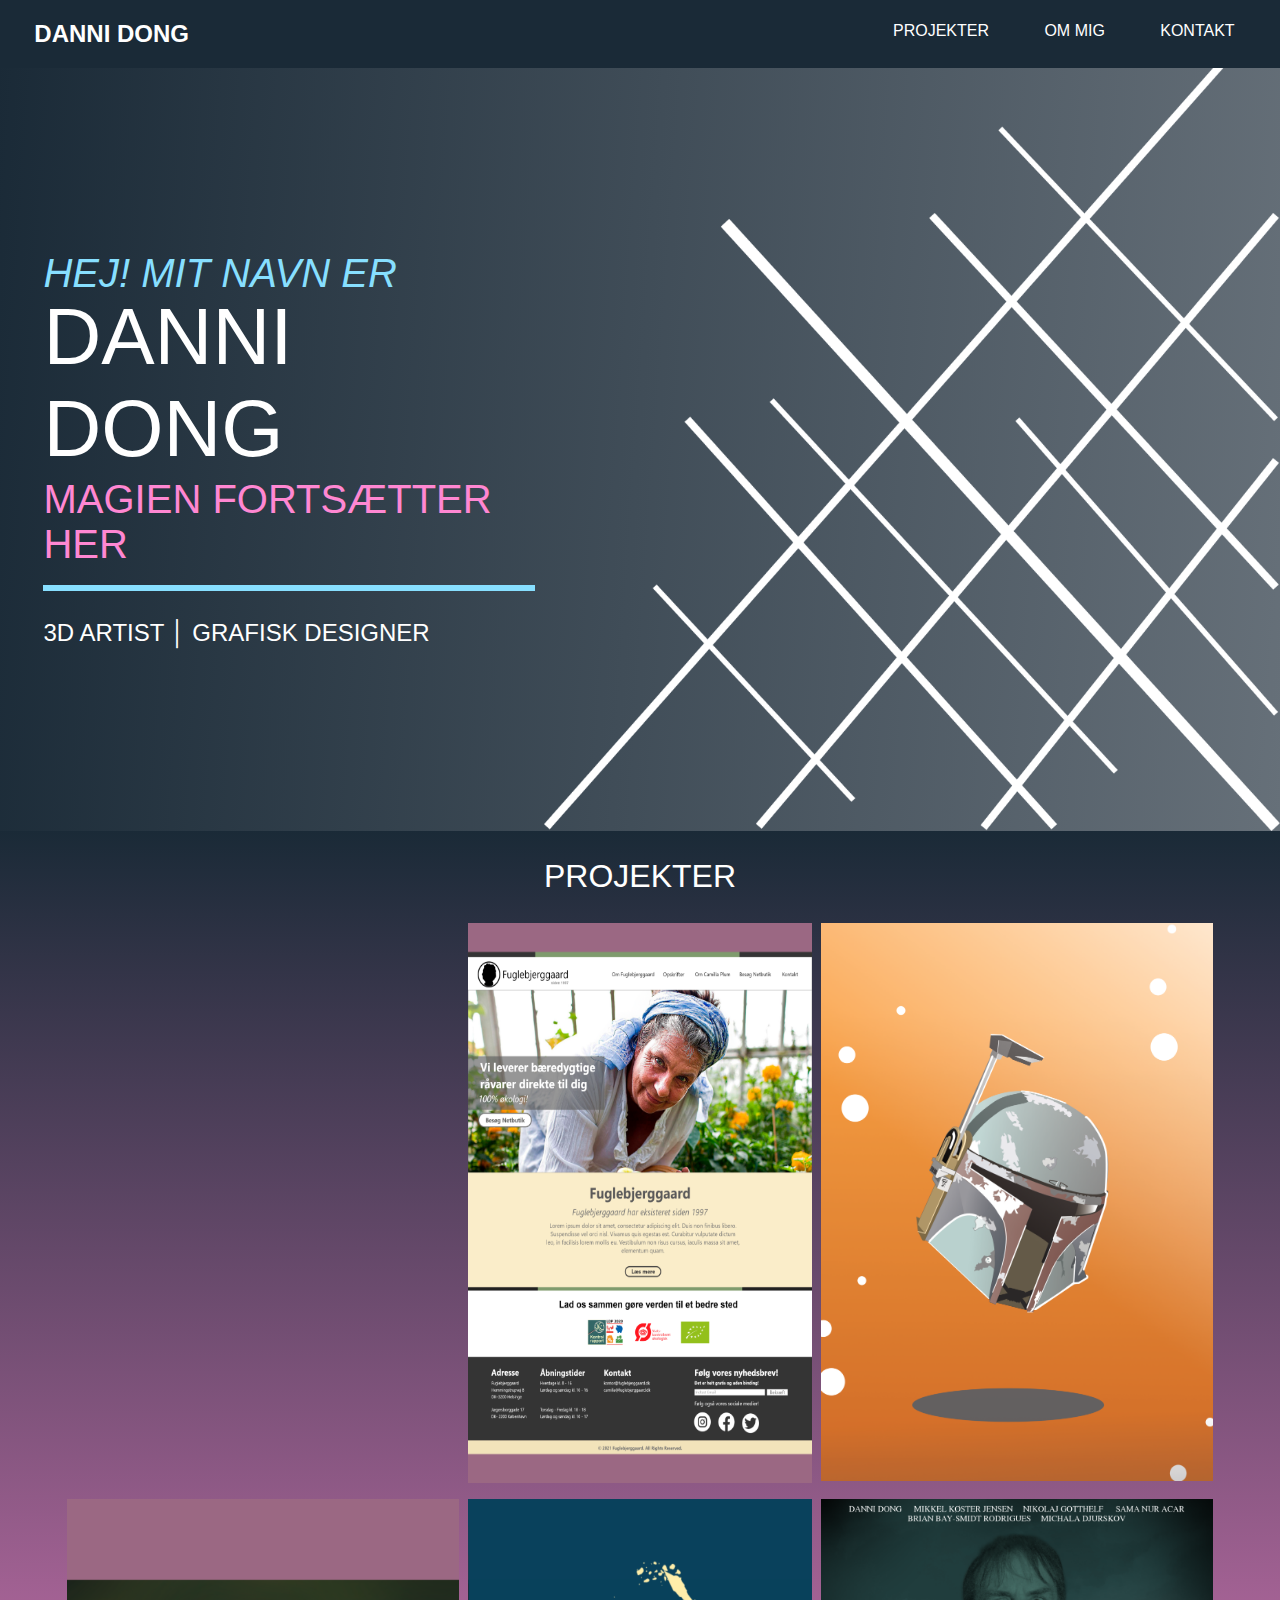
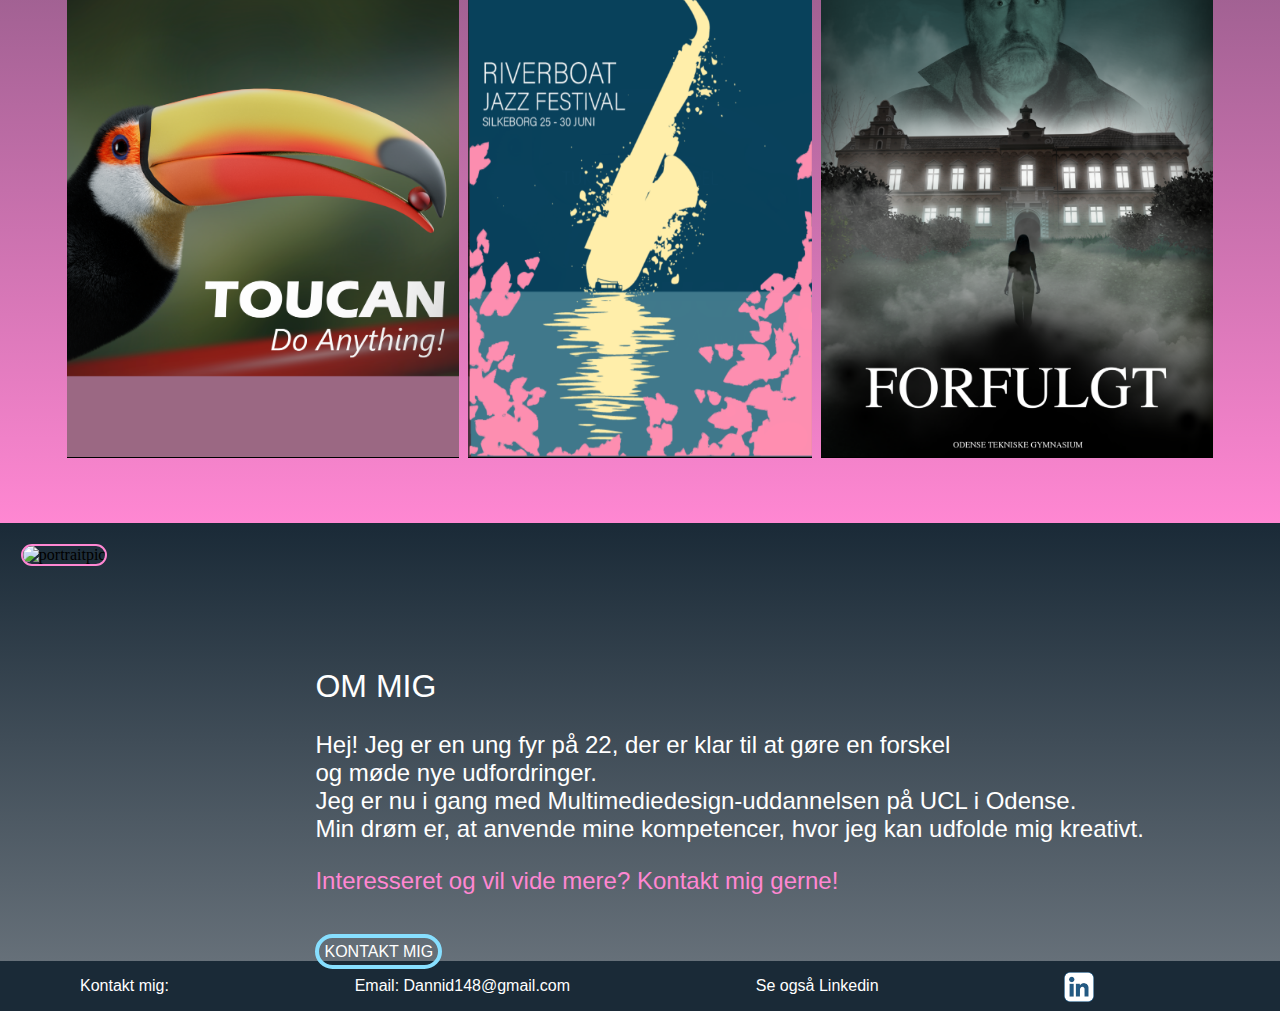
==== commit dc0e2815: ""one page"" ====
--- a/index.html
+++ b/index.html
@@ -22,9 +22,9 @@
         <nav class="nav">
 
             <ul>
-                <li><a href="#">KONTAKT</a></li>
-                <li><a href="#about-wrapper">OM MIG</a></li>
-                <li><a href="#project-wrapper">PROJEKTER</a></li>
+                <li><a href="kontakt.html">KONTAKT</a></li>
+                <li><a href="index.html#about-wrapper">OM MIG</a></li>
+                <li><a href="index.html#project-wrapper">PROJEKTER</a></li>
             </ul>
         </nav>
     </div>
@@ -50,15 +50,19 @@
     <div id="project-wrapper">
         <h2 class="header_text">PROJEKTER</h2>
         <aside class="project-left">
-            <img class="images" src="pics/trapholt_overlay.png" alt="trapholt">
+            <a href="projekt-trapholt.html">
+                <img class="images" src="pics/trapholt_overlay.png" alt="trapholt">
+            </a>
         </aside>
 
         <main class="uxui-main">
-            <img class="images" src="pics/fuglebjergaard_overlay.png" alt="fuglebjergaard">
+            <a href="projekt-fuglebjerrgaard.html"><img class="images" src="pics/fuglebjergaard_overlay.png"
+                    alt="fuglebjergaard"></a>
         </main>
 
         <aside class="illustrator-left">
-            <img class="images" src="pics/illustrator_overlay.png" alt="bobahelmet">
+            <a href="projekt-illustration.html"><img class="images" src="pics/illustrator_overlay.png"
+                    alt="bobahelmet"></a>
         </aside>
 
 
@@ -66,10 +70,12 @@
             <a href="projekt_tukan.html"><img class="images" src="pics/tukan_overlay.png" alt="tukan3d"></a>
         </aside>
         <div class="project-main">
-            <img class="images" src="pics/riverboat_plakat_overlay.png" alt="tukan3d">
+            <img class="images" src="pics/riverboat_plakat_overlay.png" alt="riverboat">
         </div>
         <aside class="project-right">
-            <img class="images" src="pics/forfulgt_overlay.png" alt="tukan3d">
+            <a href="projekt-manipulation.html">
+                <img class="images" src="pics/forfulgt_overlay.png" alt="billedmanipulation">
+            </a>
         </aside>
     </div>
 
@@ -80,14 +86,16 @@
         </div>
         <div class="bodytext">
             <h2 class="header_aboutme">OM MIG</h2>
-            <p class="aboutmetext">Hej! Jeg er en ung mand på 22, der er klar til at gøre en forskel<br> og møde nye
+            <p class="aboutmetext">Hej! Jeg er en ung fyr på 22, der er klar til at g&oslash;re en
+                forskel<br>
+                og m&oslash;de nye
                 udfordringer. <br> Jeg
-                er nu i gang med Multimediedesign-uddannelsen på UCL i Odense. <br>Min drøm er, at anvende mine
-                kompetencer.<br>
+                er nu i gang med Multimediedesign-uddannelsen på UCL i Odense. <br>Min dr&oslash;m er, at anvende mine
+                kompetencer,
                 hvor jeg kan udfolde mig kreativt.
             </p>
             <p class="contactinfo">Interesseret og vil vide mere? Kontakt mig gerne!</p>
-            <a class="button" href="#">KONTAKT MIG</a>
+            <a class="button" href="kontakt.html">KONTAKT MIG</a>
         </div>
 
 
--- a/style.css
+++ b/style.css
@@ -142,12 +142,6 @@
     margin-top: 1.7%;
     border-bottom: 2px solid #87DFFF;
 }
-.landingpage_pic{
-    height: 100%;
-    width: 100vh;
-    float: right;
-}
-
 
 
 #project-wrapper {
@@ -208,6 +202,7 @@
     background-repeat:no-repeat;
     background-size: 100% 100%;
     grid-area: three-left;
+    
     margin-left: -20%;
     margin-right: -8%;
     background-color: black;
@@ -267,7 +262,7 @@
 grid-template-areas: 
 "picofme bodytext bodytext";
 
-}
+} 
 
 .header_aboutme {
     color: white;
@@ -362,6 +357,177 @@
 
 /*ipad pro størrelse------------------------------------------*/
 @media screen and (max-width: 1024px) {
+    .wrapper {
+        display: grid;
+        grid-column: 1fr;
+        grid-template-areas: 
+        "top-section" "animation";
+        background: linear-gradient(94deg, rgba(26,42,55,1) 0%, rgba(102,112,121,1) 100%);
+        color: white;
+        width: 100%;
+        margin: 0;
+    
+    }
+    .header-nav-wrapper {
+        display: grid;
+        grid-column: 1fr 1fr;
+        grid-template-areas: 
+        "header nav";
+        background-color: #1A2A37;
+        position: fixed;
+        width: 100%;
+        z-index: 1;
+       
+    }
+    #project-wrapper {
+    
+        display: grid;
+        grid-column: 1fr;
+        grid-template-areas:
+        "projects-header" 
+        "project-left"
+        "uxui-main"
+        "illustrator-left"
+        "three-left"
+        "project-main"
+        "project-right";
+       
+        background: linear-gradient(180deg, rgba(26,42,55,1) 0%, rgba(255,135,210,1) 100%);
+        margin:auto;
+        text-align: center;
+        padding: 0% 10% 5% 10%;
+    
+    }
+    #about-wrapper {
+        display: grid;
+        grid-column:  1fr;
+    background: linear-gradient(180deg, rgba(26,42,55,1) 0%, rgba(102,112,121,1) 100%);
+    grid-template-areas: 
+    "picofme" "bodytext";
+    
+    }
+    .project-left {
+        background: url("pics/trapholt.png");
+        background-repeat:no-repeat;
+        background-size: 100% 100%;
+        grid-area: project-left;
+       width: 300px;
+        margin-left: auto;
+        margin-right: auto;
+        margin-bottom: 6%;
+    
+       
+    }
+    
+    .uxui-main {
+        background: url("pics/fuglebjerregaard.png");
+        background-repeat:no-repeat;
+        background-size: 100% 100%;
+        grid-area: uxui-main;
+        background-color: black;
+        margin-left: auto;
+        margin-right: auto;
+        margin-bottom: 4%;
+    }
+    
+    .illustrator-left {
+        background: url("pics/illustrator.png");
+        background-repeat:no-repeat;
+        background-size: 100% 100%;
+     
+        grid-area: illustrator-left;
+        margin-left: auto;
+        margin-right: auto;
+        margin-bottom: 6%;
+        background-color: black;
+    }
+    
+    
+    .threed-left {
+        background: url("pics/tukan.png");
+        background-repeat:no-repeat;
+        background-size: 100% 100%;
+        grid-area: three-left;
+        margin-left: auto;
+        margin-right: auto;
+        background-color: black;
+    }
+    .project-main {
+        background: url("pics/riverboat.png");
+        background-repeat:no-repeat;
+        background-size: 100% 100%;
+        grid-area: project-main;
+        margin-left: auto;
+        margin-right: auto;
+        background-color: black;
+    }
+    
+    .project-right {
+        background: url("pics/forfulgt.png");
+        background-repeat:no-repeat;
+        background-size: 100% 100%;
+        grid-area: project-right;
+        margin-left: auto;
+        margin-right: auto;
+        background-color: black;
+        
+    }
+
+    #about-wrapper {
+        display: grid;
+        grid-column:  1fr 1fr 1fr;
+    background: linear-gradient(180deg, rgba(26,42,55,1) 0%, rgba(102,112,121,1) 100%);
+    grid-template-areas: 
+    "picofme" "bodytext";
+    text-align: auto;
+    
+    }
+
+    .header_aboutme {
+        color: white;
+        margin-top: 15%;
+        margin-left: auto;
+        margin-right: auto;
+        font-family: 'Segoe UI', Tahoma, Geneva, Verdana, sans-serif;
+        font-weight: 400;
+        font-size: 200%;
+     
+    }
+    .imageofme {
+        grid-area: picofme;
+        margin-top: 10%;
+        margin-bottom: 10%;
+        margin-left: 26%;
+        
+        border: 2px solid #FF87D2;
+        border-radius: 300px;
+        height:468px;
+    }
+    
+    .bodytext {
+        margin-left: 1%;
+        grid-area: bodytext;
+        text-align: center;
+        margin-top: -15%;
+        margin-bottom: 10%;
+    
+    }
+    
+    .aboutmetext {
+        color: white;
+        font-size: 150%;
+        font-family: 'Segoe UI', Tahoma, Geneva, Verdana, sans-serif;
+    
+    }
+    .linkedinlogo {
+        grid-area: linkedinlogo;
+        margin-top: 10.5%;
+        width:30px;
+    
+    }
+}
+/*ipad størrelse--------------------------------------------*/
+@media screen and (max-width: 768px) {
     .wrapper {
         display: grid;
         grid-column: 1fr;
@@ -416,178 +582,7 @@
         background-repeat:no-repeat;
         background-size: 100% 100%;
         grid-area: project-left;
-      
-        margin-left: auto;
-        margin-right: auto;
-        margin-bottom: 6%;
-    
        
-    }
-    
-    .uxui-main {
-        background: url("pics/fuglebjerregaard.png");
-        background-repeat:no-repeat;
-        background-size: 100% 100%;
-        grid-area: uxui-main;
-        background-color: black;
-        margin-left: auto;
-        margin-right: auto;
-        margin-bottom: 4%;
-    }
-    
-    .illustrator-left {
-        background: url("pics/illustrator.png");
-        background-repeat:no-repeat;
-        background-size: 100% 100%;
-     
-        grid-area: illustrator-left;
-        margin-left: auto;
-        margin-right: auto;
-        margin-bottom: 6%;
-        background-color: black;
-    }
-    
-    
-    .threed-left {
-        background: url("pics/tukan.png");
-        background-repeat:no-repeat;
-        background-size: 100% 100%;
-        grid-area: three-left;
-        margin-left: auto;
-        margin-right: auto;
-        background-color: black;
-    }
-    .project-main {
-        background: url("pics/riverboat.png");
-        background-repeat:no-repeat;
-        background-size: 100% 100%;
-        grid-area: project-main;
-        margin-left: auto;
-        margin-right: auto;
-        background-color: black;
-    }
-    
-    .project-right {
-        background: url("pics/forfulgt.png");
-        background-repeat:no-repeat;
-        background-size: 100% 100%;
-        grid-area: project-right;
-        margin-left: auto;
-        margin-right: auto;
-        background-color: black;
-        
-    }
-
-    #about-wrapper {
-        display: grid;
-        grid-column:  1fr 1fr 1fr;
-    background: linear-gradient(180deg, rgba(26,42,55,1) 0%, rgba(102,112,121,1) 100%);
-    grid-template-areas: 
-    "picofme" "bodytext";
-    text-align: auto;
-    
-    }
-
-    .header_aboutme {
-        color: white;
-        margin-top: 15%;
-        margin-left: auto;
-        margin-right: auto;
-        font-family: 'Segoe UI', Tahoma, Geneva, Verdana, sans-serif;
-        font-weight: 400;
-        font-size: 200%;
-     
-    }
-    .imageofme {
-        grid-area: picofme;
-        margin-top: 10%;
-        margin-bottom: 10%;
-        margin-left: 26%;
-        
-        border: 2px solid #FF87D2;
-        border-radius: 300px;
-        height:468px;
-    }
-    
-    .bodytext {
-        margin-left: 1%;
-        grid-area: bodytext;
-        text-align: center;
-        margin-top: -15%;
-        margin-bottom: 10%;
-    
-    }
-    
-    .aboutmetext {
-        color: white;
-        font-size: 150%;
-        font-family: 'Segoe UI', Tahoma, Geneva, Verdana, sans-serif;
-    
-    }
-    .linkedinlogo {
-        grid-area: linkedinlogo;
-        margin-top: 10.5%;
-        width:30px;
-    
-    }
-}
-/*ipad størrelse--------------------------------------------*/
-@media screen and (max-width: 768px) {
-    .wrapper {
-        display: grid;
-        grid-column: 1fr;
-        grid-template-areas: 
-        "top-section" "animation";
-        background: linear-gradient(94deg, rgba(26,42,55,1) 0%, rgba(102,112,121,1) 100%);
-        color: white;
-        width: 100%;
-        margin: 0;
-    
-    }
-    .header-nav-wrapper {
-        display: grid;
-        grid-column: 1fr 1fr;
-        grid-template-areas: 
-        "header nav";
-        background-color: #1A2A37;
-        position: fixed;
-        width: 100%;
-        z-index: 1;
-       
-    }
-    #project-wrapper {
-    
-        display: grid;
-        grid-column: 1fr 1fr 1fr;
-        grid-template-areas:
-        "projects-header" 
-        "project-left"
-        "uxui-main"
-        "illustrator-left"
-        "three-left"
-        "project-main"
-        "project-right";
-       
-        background: linear-gradient(180deg, rgba(26,42,55,1) 0%, rgba(255,135,210,1) 100%);
-        margin:auto;
-        text-align: center;
-        padding: 0% 10% 5% 10%;
-    
-    }
-    #about-wrapper {
-        display: grid;
-        grid-column:  1fr;
-    background: linear-gradient(180deg, rgba(26,42,55,1) 0%, rgba(102,112,121,1) 100%);
-    grid-template-areas: 
-    "picofme" "bodytext";
-    
-    }
-    .project-left {
-        background: url("pics/trapholt.png");
-        background-repeat:no-repeat;
-        background-size: 100% 100%;
-        grid-area: project-left;
-      
         margin-left: auto;
         margin-right: auto;
         margin-bottom: 6%;
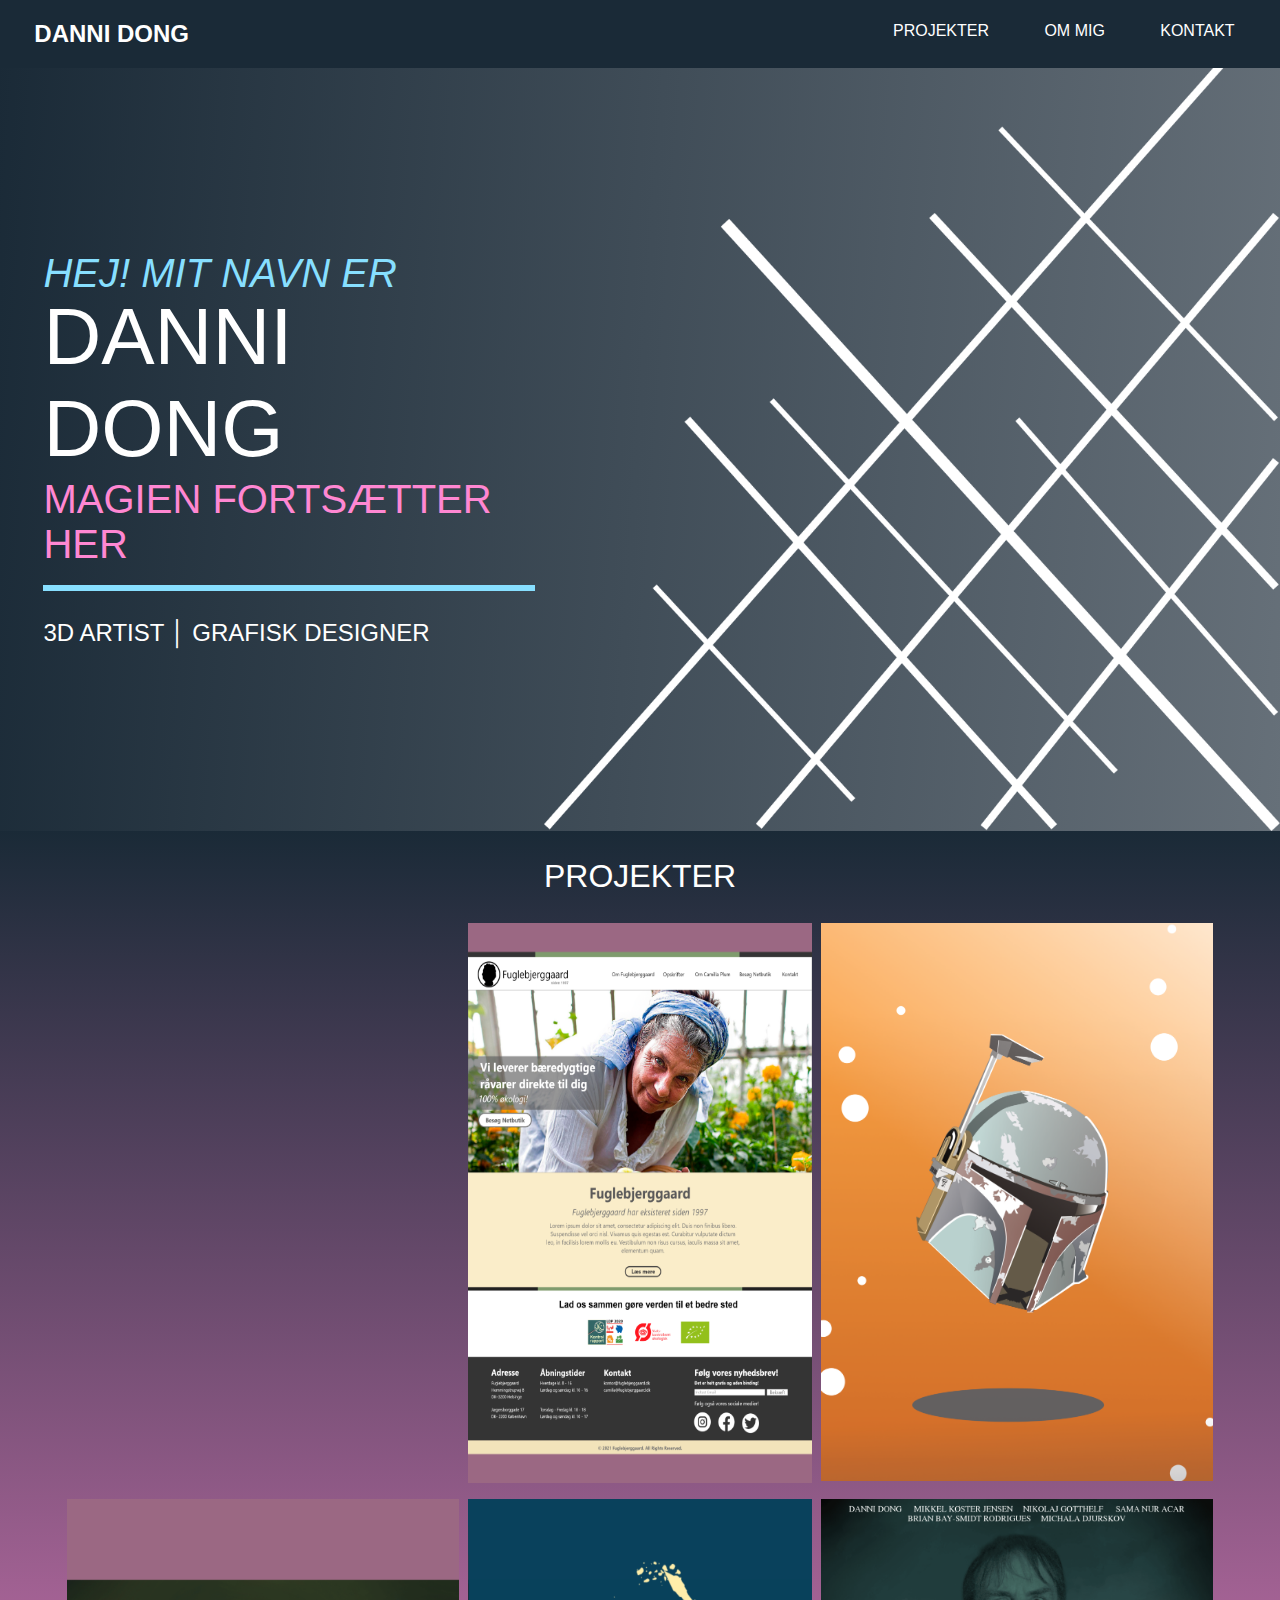
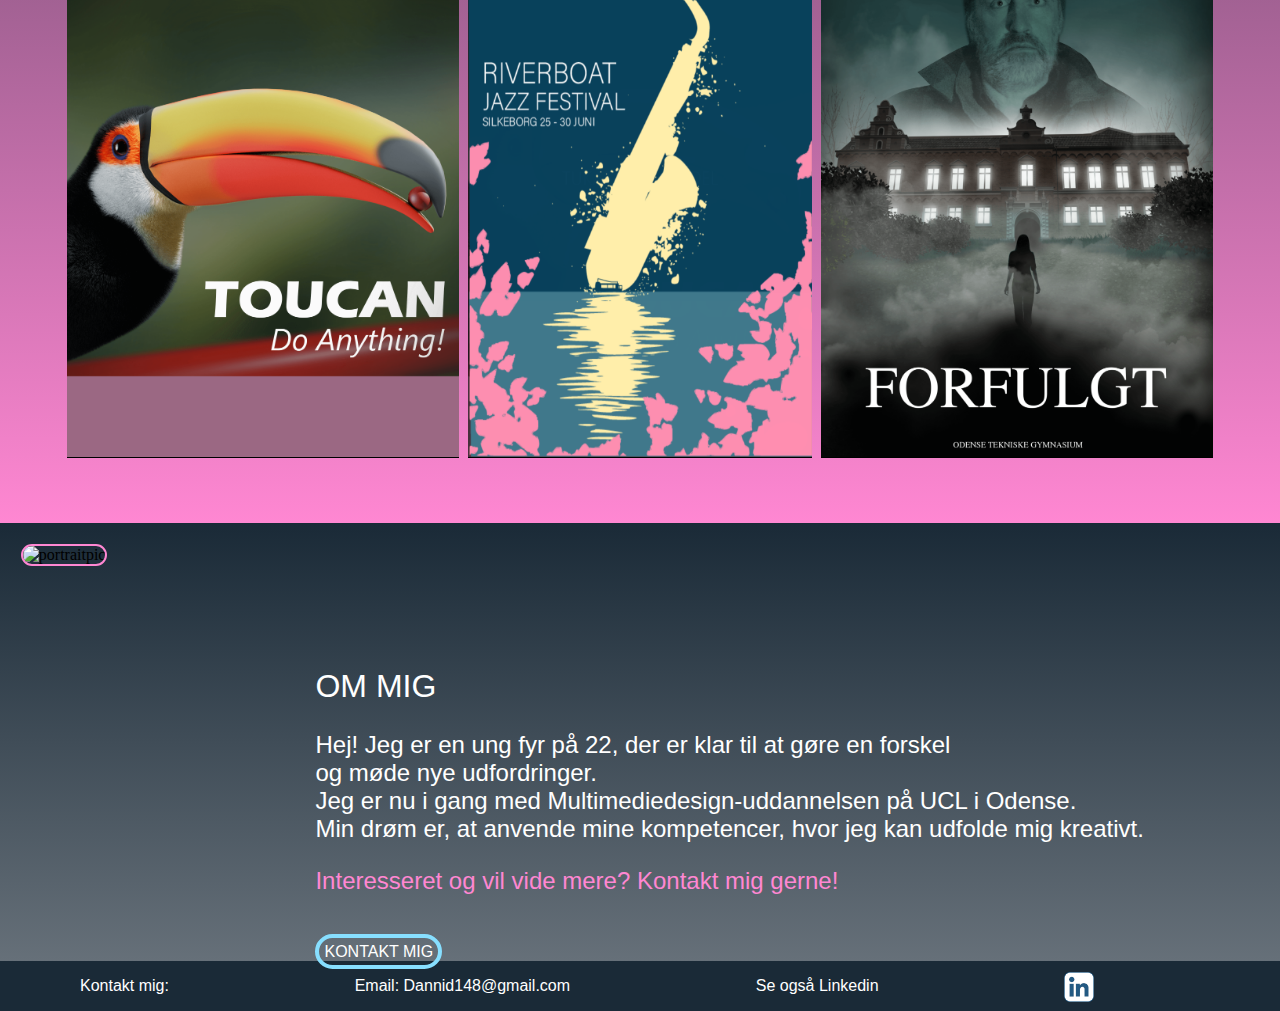
==== commit df72f715: "media query update" ====
--- a/index.html
+++ b/index.html
@@ -70,7 +70,8 @@
             <a href="projekt_tukan.html"><img class="images" src="pics/tukan_overlay.png" alt="tukan3d"></a>
         </aside>
         <div class="project-main">
-            <img class="images" src="pics/riverboat_plakat_overlay.png" alt="riverboat">
+            <a href="projekt-riverboat.html"><img class="images" src="pics/riverboat_plakat_overlay.png"
+                    alt="riverboat"></a>
         </div>
         <aside class="project-right">
             <a href="projekt-manipulation.html">
--- a/style.css
+++ b/style.css
@@ -142,7 +142,6 @@
     margin-top: 1.7%;
     border-bottom: 2px solid #87DFFF;
 }
-
 
 #project-wrapper {
     
@@ -370,7 +369,7 @@
     }
     .header-nav-wrapper {
         display: grid;
-        grid-column: 1fr 1fr;
+        grid-row: 1fr 1fr;
         grid-template-areas: 
         "header nav";
         background-color: #1A2A37;
@@ -716,7 +715,7 @@
         }
         .header-nav-wrapper {
             display: grid;
-            grid-column: 1fr;
+            grid-row: 1fr;
             grid-template-areas: 
             "header" "nav";
             background-color: #1A2A37;
@@ -728,7 +727,7 @@
         #project-wrapper {
         
             display: grid;
-            grid-column: 1fr 1fr 1fr;
+            grid-row: 1fr;
             grid-template-areas:
             "projects-header" 
             "project-left"
@@ -845,7 +844,7 @@
             grid-area: picofme;
             margin-top: 10%;
             margin-bottom: 10%;
-            margin-left: 19%;
+            margin-left: 15%;
             
             border: 2px solid #FF87D2;
             border-radius: 300px;
@@ -930,7 +929,7 @@
     overflow: hidden;
     margin-right: auto;
     margin-left: auto;
-    margin-right: 13%;
+    margin-right: 18%;
 
 }
 
@@ -952,7 +951,7 @@
 .footer {
     display: grid;   
      background: rgb(26,42,55);
-     grid-column: 1fr 1fr;
+     grid-row: 1fr;
      grid-template-areas: 
      "contact contact" "email email" "linkedin linkedinlogo";
      color: white;
